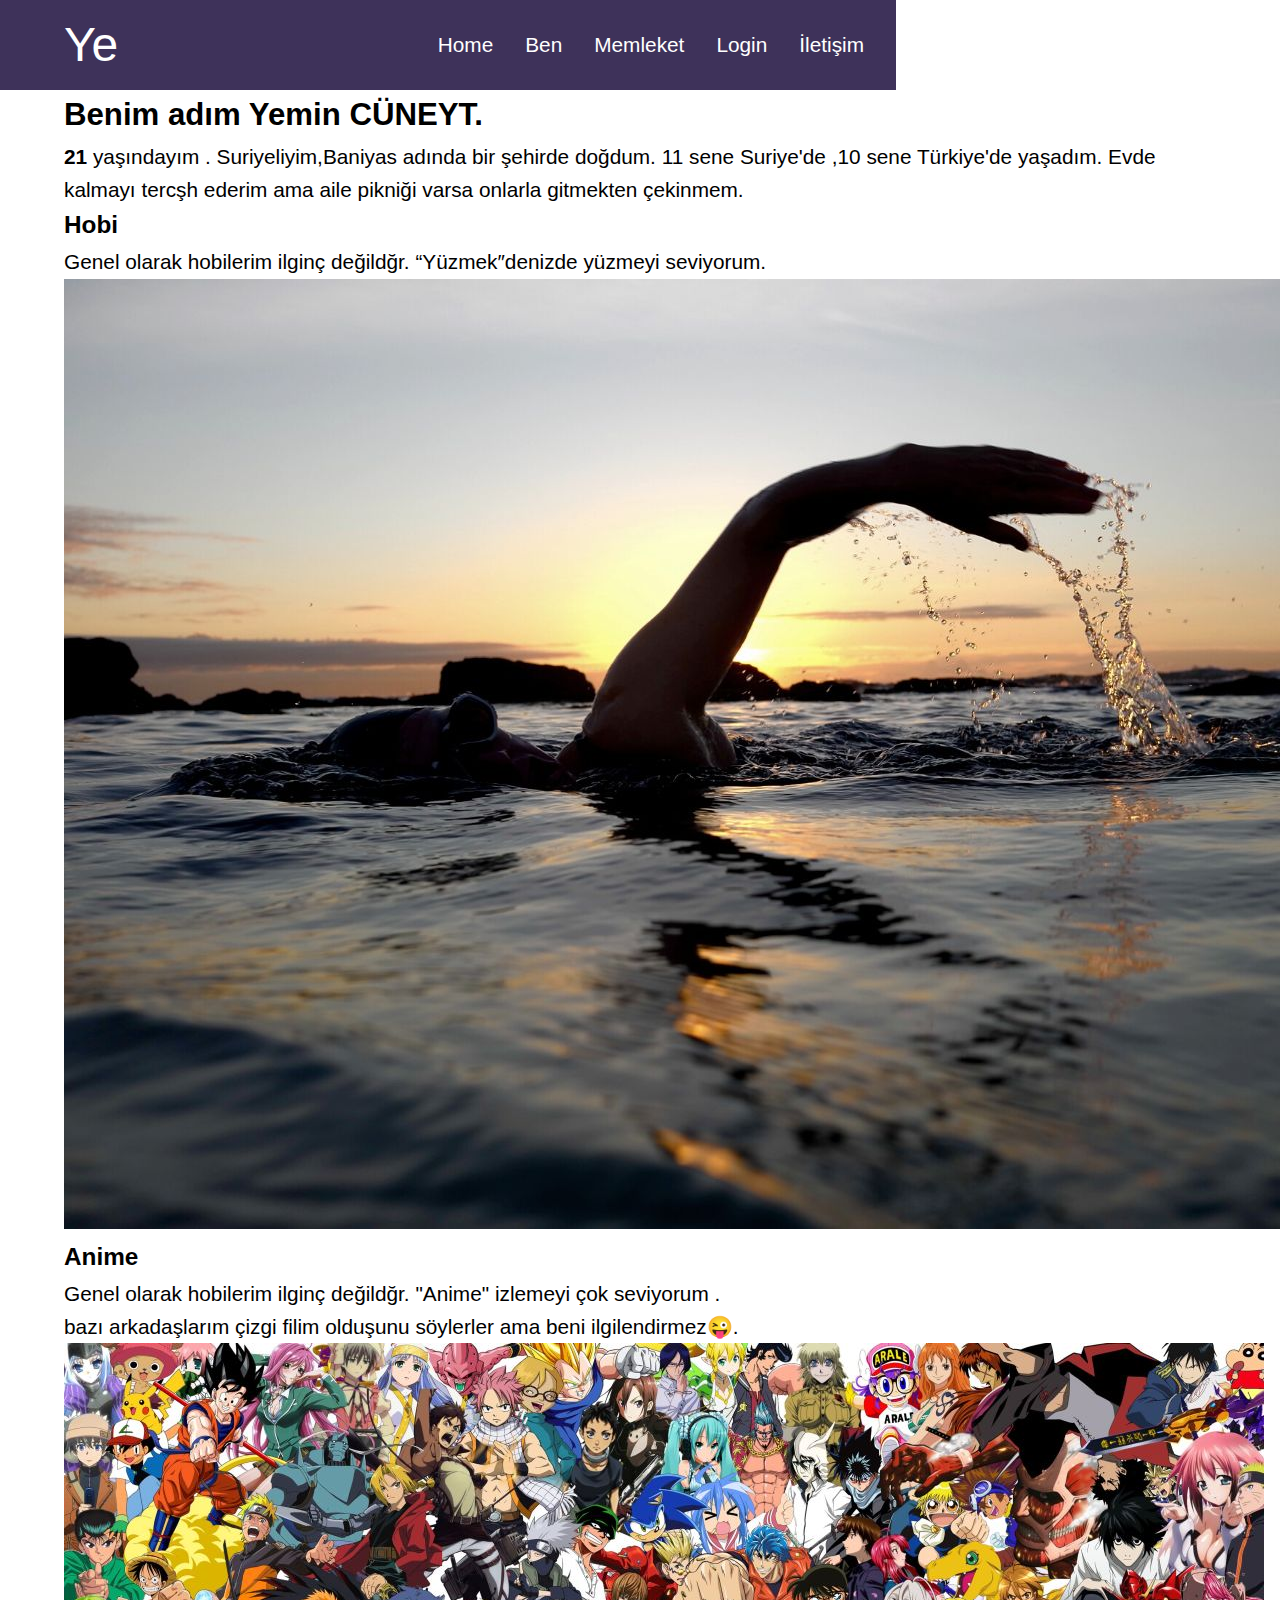
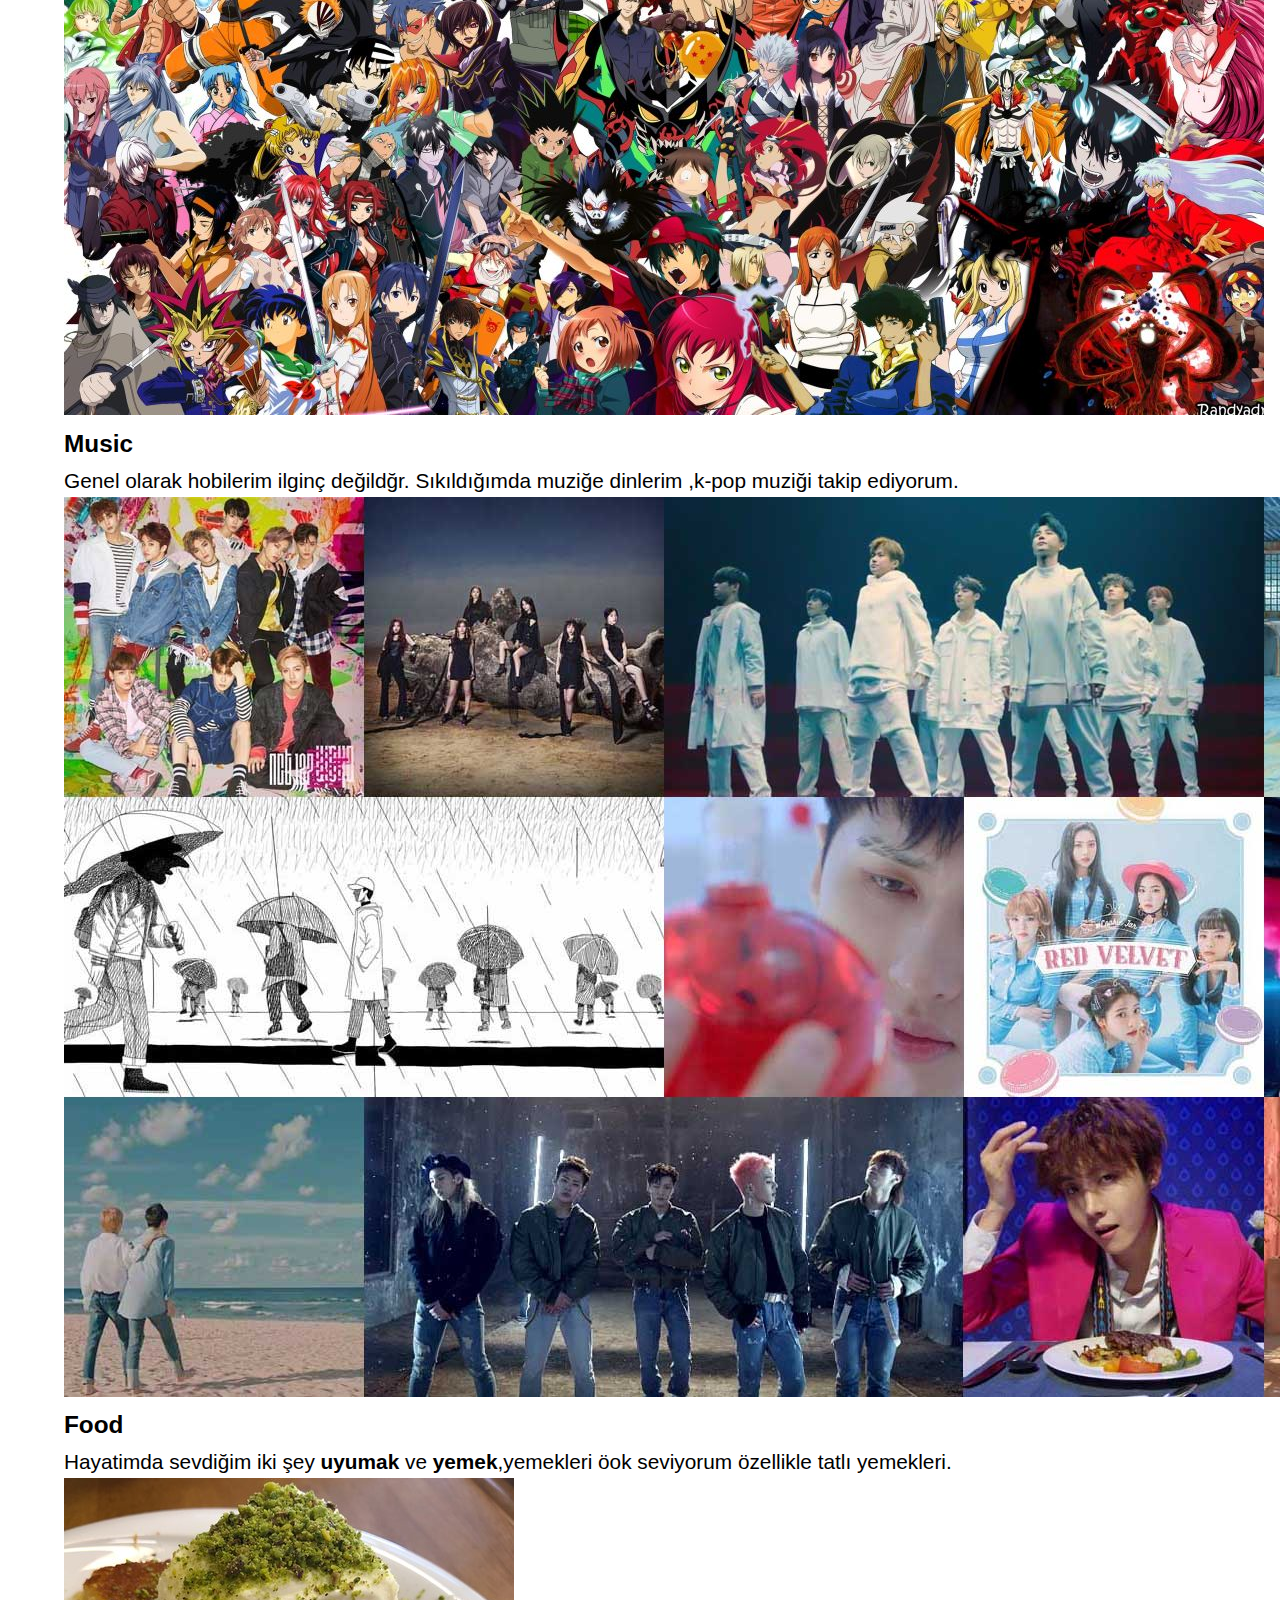
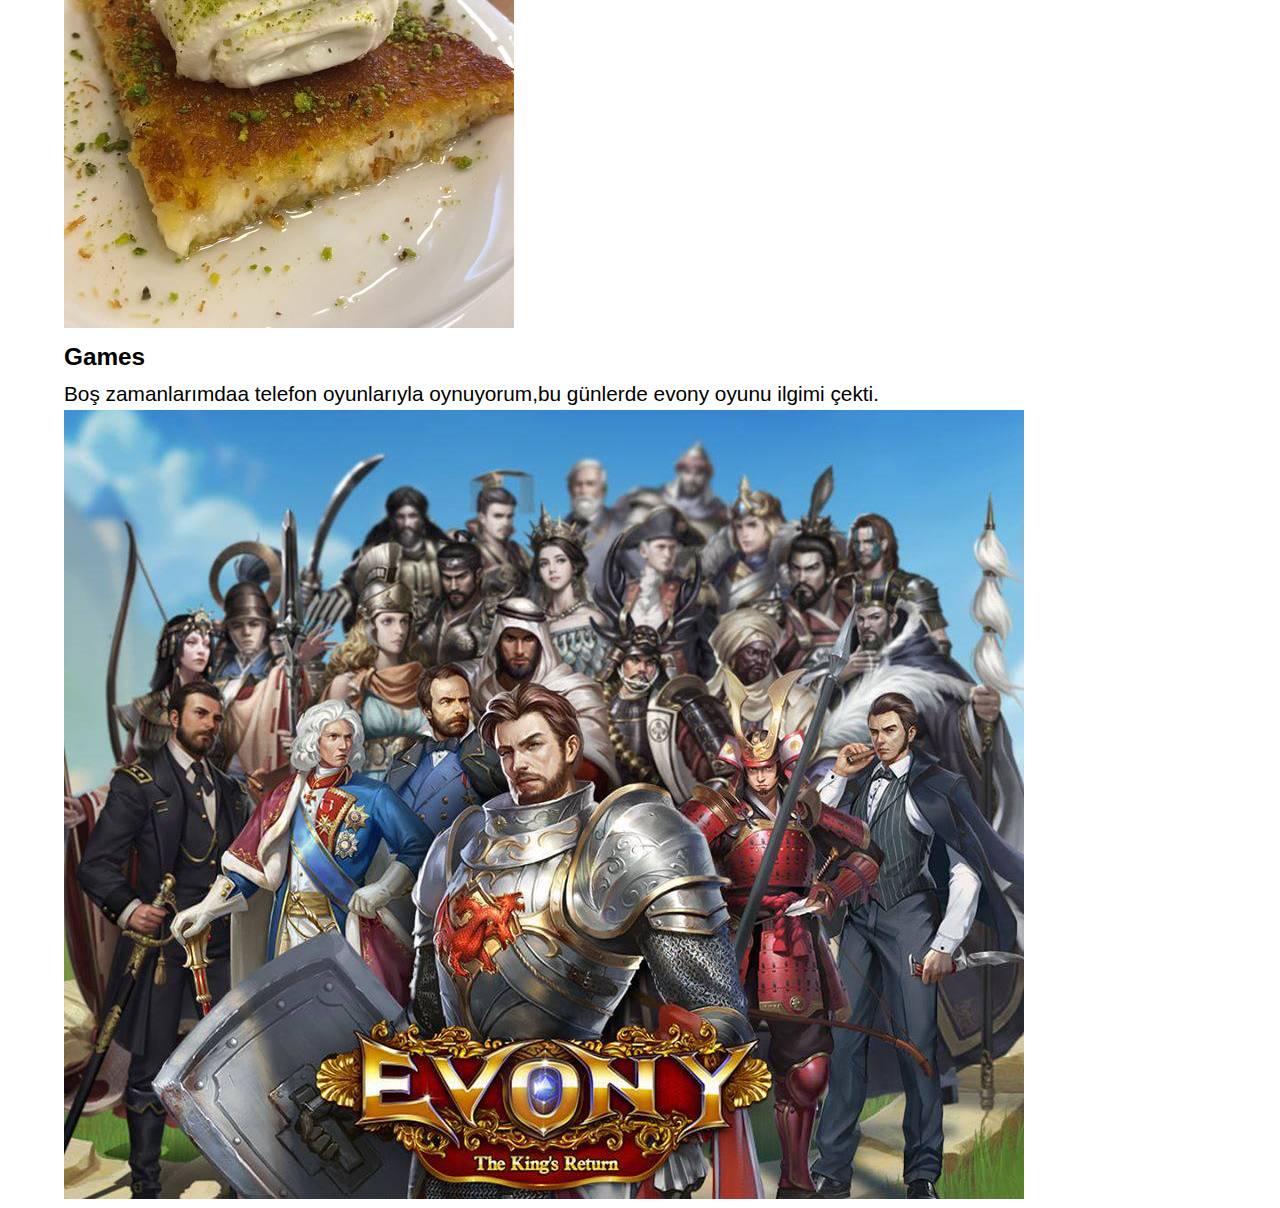
==== ben.html @ e290fbe5 "NewCommıts" ====
<!DOCTYPE html>
<html lang="tr-TR">
   
    <head>
        <meta charset="UTF-8" />
        <meta http-equiv="X-UA-Copatible" content="IE=edge" />
        <meta name="viweport" content="width=device-width,initial-scale.0" />
        <link rel="stylesheet" href="https://cdnjs.cloudflare.com/ajax/libs/font-awesome/6.4.0/css/all.min.css" 
        integrity="sha512-iecdLmaskl7CVkqkXNQ/ZH/XLlvWZOJyj7Yy7tcenmpD1ypASozpmT/E0iPtmFIB46ZmdtAc9eNBvH0H/ZpiBw==" 
        crossorigin="anonymous" referrerpolicy="no-referrer" />
        <link rel="stylesheet" href="style.css">
         <title>Yemin || Ben Page</title>
    </head>
    <body>
        <header>
            <div class="main-nav">
                <a href="index.html" class="logo">Ye</a>

                <ul>
                    <li><a href="index.html">Home</a></li>
                    <li><a href="Ben.html">Ben</a></li>
                    <li><a href="Memleket.html">Memleket</a></li>
                    <li><a href="Login.html">Login</a></li>
                    <li><a href="Iletisim.html">İletişim</a></li>
                </ul>
            </div>

            <div class="sub-nav">
                <ul>
                    <li><a href="#"><i class="fa-brands fa-facebook-f"></i></a></li>
                    <li><a href="#"><i class="fa-brands fa-instagram"></i></a></li>
                    <li><a href="#"><i class="fa-brands fa-square-github"></i></a></li>
                    <li><a href="#"><i class="fa-solid fa-at"></i></a></li>
                </ul>
            </div>
        </header>

        <div class="container">
           <div class="description">
            <h2 class="heading-secondary">
                Benim adım Yemin CÜNEYT.
            </h2>
            <p>
                <b>21</b> yaşındayım . Suriyeliyim,Baniyas adında bir şehirde doğdum.
                11 sene Suriye'de ,10 sene Türkiye'de yaşadım.
                Evde kalmayı tercşh ederim ama aile pikniği varsa onlarla gitmekten çekinmem.
            </p>
                    <div class="card">
                    <div class="icon">   
                        </div>
                        <h3 class="heading-tertiary">Hobi</h3>         
                        <p>
                            Genel olarak hobilerim ilginç değildğr. “Yüzmek″denizde yüzmeyi seviyorum.
                        </p>
                        <img src="img/swim.jpg" alt="image 1">
                    </div>

                        <div class="card">
                            <div class="icon">
                            <h3 class="heading-tertiary">Anime</h3>         
                            <p>
                                Genel olarak hobilerim ilginç değildğr. "Anime" izlemeyi çok seviyorum .
                                <br>bazı arkadaşlarım çizgi filim olduşunu söylerler ama beni ilgilendirmez😜.
                            </p>
                            <img src="img/anime-1.jpg" alt="image 2">
                        </div>
                     </div>
                        <div class="card">
                            <div class="icon">
                            </div>
                            <h3 class="heading-tertiary">Music</h3>         
                            <p>
                                Genel olarak hobilerim ilginç değildğr. Sıkıldığımda muziğe dinlerim ,k-pop muziği takip ediyorum.
                            </p>
                            <img src="img/kpop.jpg" alt="image 3">
                        </div>
                        <div class="card">
                            <div class="icon">
                            </div>
                            <h3 class="heading-tertiary">Food</h3>         
                            <p>
                                Hayatimda sevdiğim iki şey <b>uyumak</b> ve <b>yemek</b>,yemekleri öok seviyorum özellikle tatlı yemekleri.
                            </p>
                            <img src="img/kunefe.jpg" alt="image 4">
                        </div>
                        <div class="card">
                        <div class="icon">
                            </div>
                            <h3 class="heading-tertiary">Games</h3>         
                            <p>
                                Boş zamanlarımdaa telefon oyunlarıyla oynuyorum,bu günlerde evony oyunu ilgimi çekti.
                            </p>
                            <img src="img/evony.jpg" alt="image 6">
                        </div>
            </div>
        </div>
    </body>

</html>
---- style.css ----
:root {
    --primary-color:rgb(62,50,90);
    --color-white:#fff;
    --color-black:rgb(46,38,24);
}

*,
*::before,
*::after{
    margin: 0;
    padding: 0;
    box-sizing: border-box;
}

body {
    font-family: sans-serif;
    font-size: 1.3rem;
    min-height: 100vh;
    line-height: 1.6;
}

.container {
    padding: 0 5%;
}

a {
    color: var(--color-white);
    text-decoration: none;
}

.p {
    color: var(--color-black);
}

.heading-primary{
    font-size: 2.5rem;
    font-weight: 300;
    line-height: 1;
    color: var(--primary-color);
    margin-bottom: 1rem;
}

header {
    height: 10vh;
    display: flex;
}

.main-nav{
    width: 70%;
    background-color: var(--primary-color);
    padding-left: 5%;
    display: flex;
    align-items: center;
    justify-content: space-between;
}
.main-nav ul ,
.sub-nav ul {
    list-style: none;
    display: flex;

}

.main-nav ul li a {
    text-transform:capitalize;
    padding-right: 2rem;
}

.logo {
    font-size: 3rem;
}

.sub-nav {
    width: 30%;
    padding-right: 5%;
    display: flex;
    align-items: center;
    justify-content: flex-end;
}

.sub-nav ul li a {
    color: var(--primary-color);
    padding-left: 1.5rem;
    
}

.first {
    height: calc(100vh -10vh);
    display: flex;
    justify-content: space-between;
}

.content{
    flex: 0 0 50%;
    display: flex;
    flex-direction:column ;
    align-items: flex-start;
    justify-content: center;
    padding-right: 1rem;

}

.zero-img {
    flex: 0 0 50%;
}

.zero-img img {
    width: 100%;
    height: 100%;
}

.btn{
    display: inline-block;
    background-color: var(--primary-color);
    padding: 0.5rem 1.5rem;
    margin-top: 4rem;
}
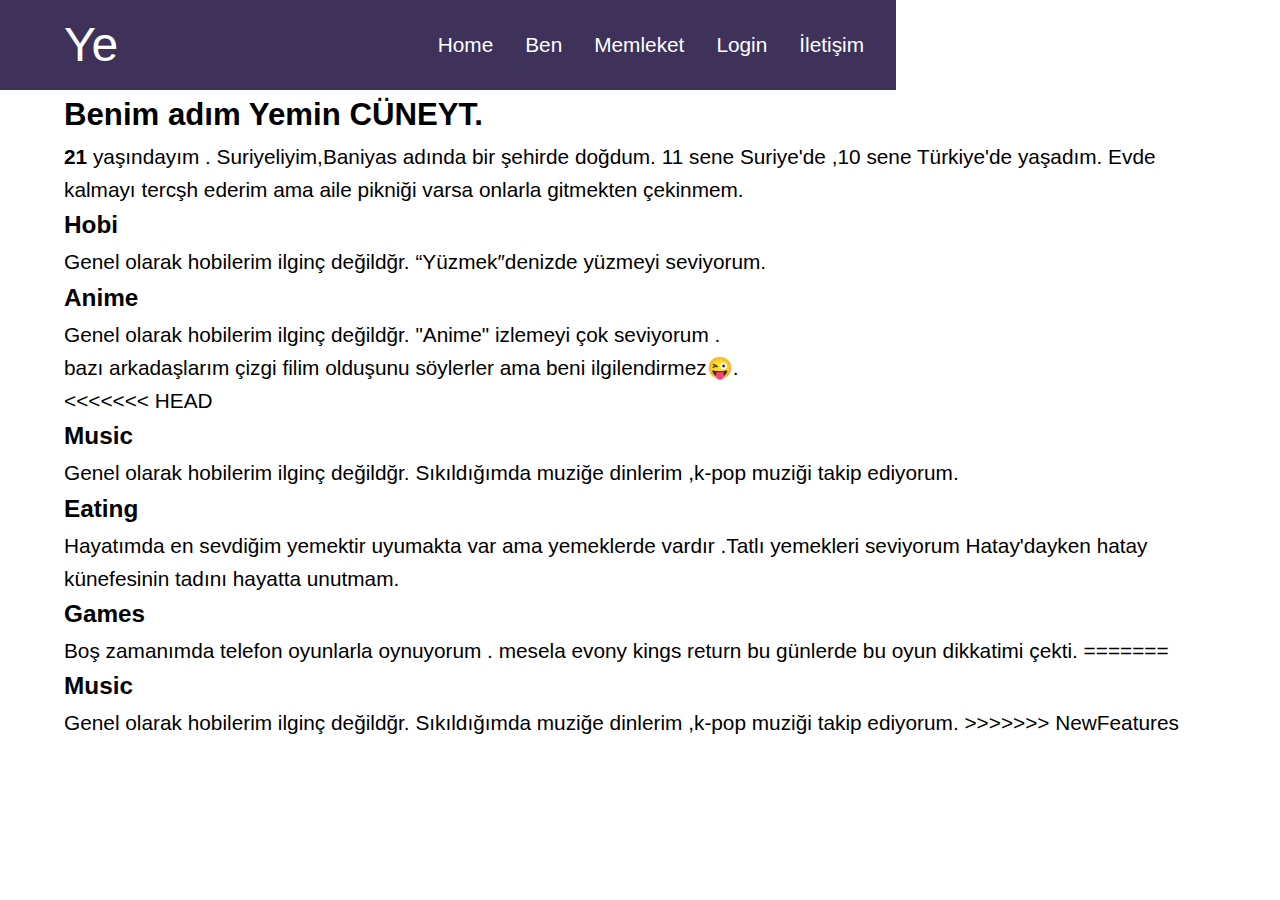
==== commit 8990a1e2: "Merge branch 'NewFeatures'" ====
--- a/ben.html
+++ b/ben.html
@@ -45,54 +45,79 @@
                 11 sene Suriye'de ,10 sene Türkiye'de yaşadım.
                 Evde kalmayı tercşh ederim ama aile pikniği varsa onlarla gitmekten çekinmem.
             </p>
-                    <div class="card">
-                    <div class="icon">   
+
+                <div class="card mb">
+                    <div class="icon">
+                        <div class="img/swim.jpg" alt="image 1">
                         </div>
+
                         <h3 class="heading-tertiary">Hobi</h3>         
                         <p>
                             Genel olarak hobilerim ilginç değildğr. “Yüzmek″denizde yüzmeyi seviyorum.
                         </p>
-                        <img src="img/swim.jpg" alt="image 1">
                     </div>
+                </div>
 
-                        <div class="card">
-                            <div class="icon">
+
+                    <div class="card mb">
+                        <div class="icon">
+                            <div class="img/anime-1.jpg" alt="image 2">
+                            </div>
+    
                             <h3 class="heading-tertiary">Anime</h3>         
                             <p>
                                 Genel olarak hobilerim ilginç değildğr. "Anime" izlemeyi çok seviyorum .
                                 <br>bazı arkadaşlarım çizgi filim olduşunu söylerler ama beni ilgilendirmez😜.
                             </p>
-                            <img src="img/anime-1.jpg" alt="image 2">
                         </div>
-                     </div>
-                        <div class="card">
-                            <div class="icon">
+                    </div>
+                </div>
+
+
+                    <div class="card mb">
+                        <div class="icon">
+                            <div class="img/kpop.jpg" alt="image 3">
                             </div>
+<<<<<<< HEAD
                             <h3 class="heading-tertiary">Music</h3>         
                             <p>
                                 Genel olarak hobilerim ilginç değildğr. Sıkıldığımda muziğe dinlerim ,k-pop muziği takip ediyorum.
                             </p>
-                            <img src="img/kpop.jpg" alt="image 3">
                         </div>
-                        <div class="card">
-                            <div class="icon">
+                    </div>
+
+                    
+                    <div class="card mb">
+                        <div class="icon">
+                            <div class="img/food.jpg" alt="image 4">
                             </div>
-                            <h3 class="heading-tertiary">Food</h3>         
+                            <h3 class="heading-tertiary">Eating</h3>         
                             <p>
-                                Hayatimda sevdiğim iki şey <b>uyumak</b> ve <b>yemek</b>,yemekleri öok seviyorum özellikle tatlı yemekleri.
+                                Hayatımda en sevdiğim yemektir uyumakta var ama yemeklerde vardır .Tatlı yemekleri seviyorum Hatay'dayken hatay künefesinin tadını hayatta unutmam.  
                             </p>
-                            <img src="img/kunefe.jpg" alt="image 4">
                         </div>
-                        <div class="card">
+                    </div>
+
+                    
+                    <div class="card mb">
                         <div class="icon">
+                            <div class="img/evony.jpg" alt="image 5">
                             </div>
                             <h3 class="heading-tertiary">Games</h3>         
                             <p>
-                                Boş zamanlarımdaa telefon oyunlarıyla oynuyorum,bu günlerde evony oyunu ilgimi çekti.
+                               Boş zamanımda telefon oyunlarla oynuyorum . mesela evony kings return bu günlerde bu oyun dikkatimi çekti.
+=======
+    
+                            <h3 class="heading-tertiary">Music</h3>         
+                            <p>
+                                Genel olarak hobilerim ilginç değildğr. Sıkıldığımda muziğe dinlerim ,k-pop muziği takip ediyorum.
+>>>>>>> NewFeatures
                             </p>
-                            <img src="img/evony.jpg" alt="image 6">
                         </div>
+                    </div>
+                </div>
             </div>
+           </div>
         </div>
     </body>
 
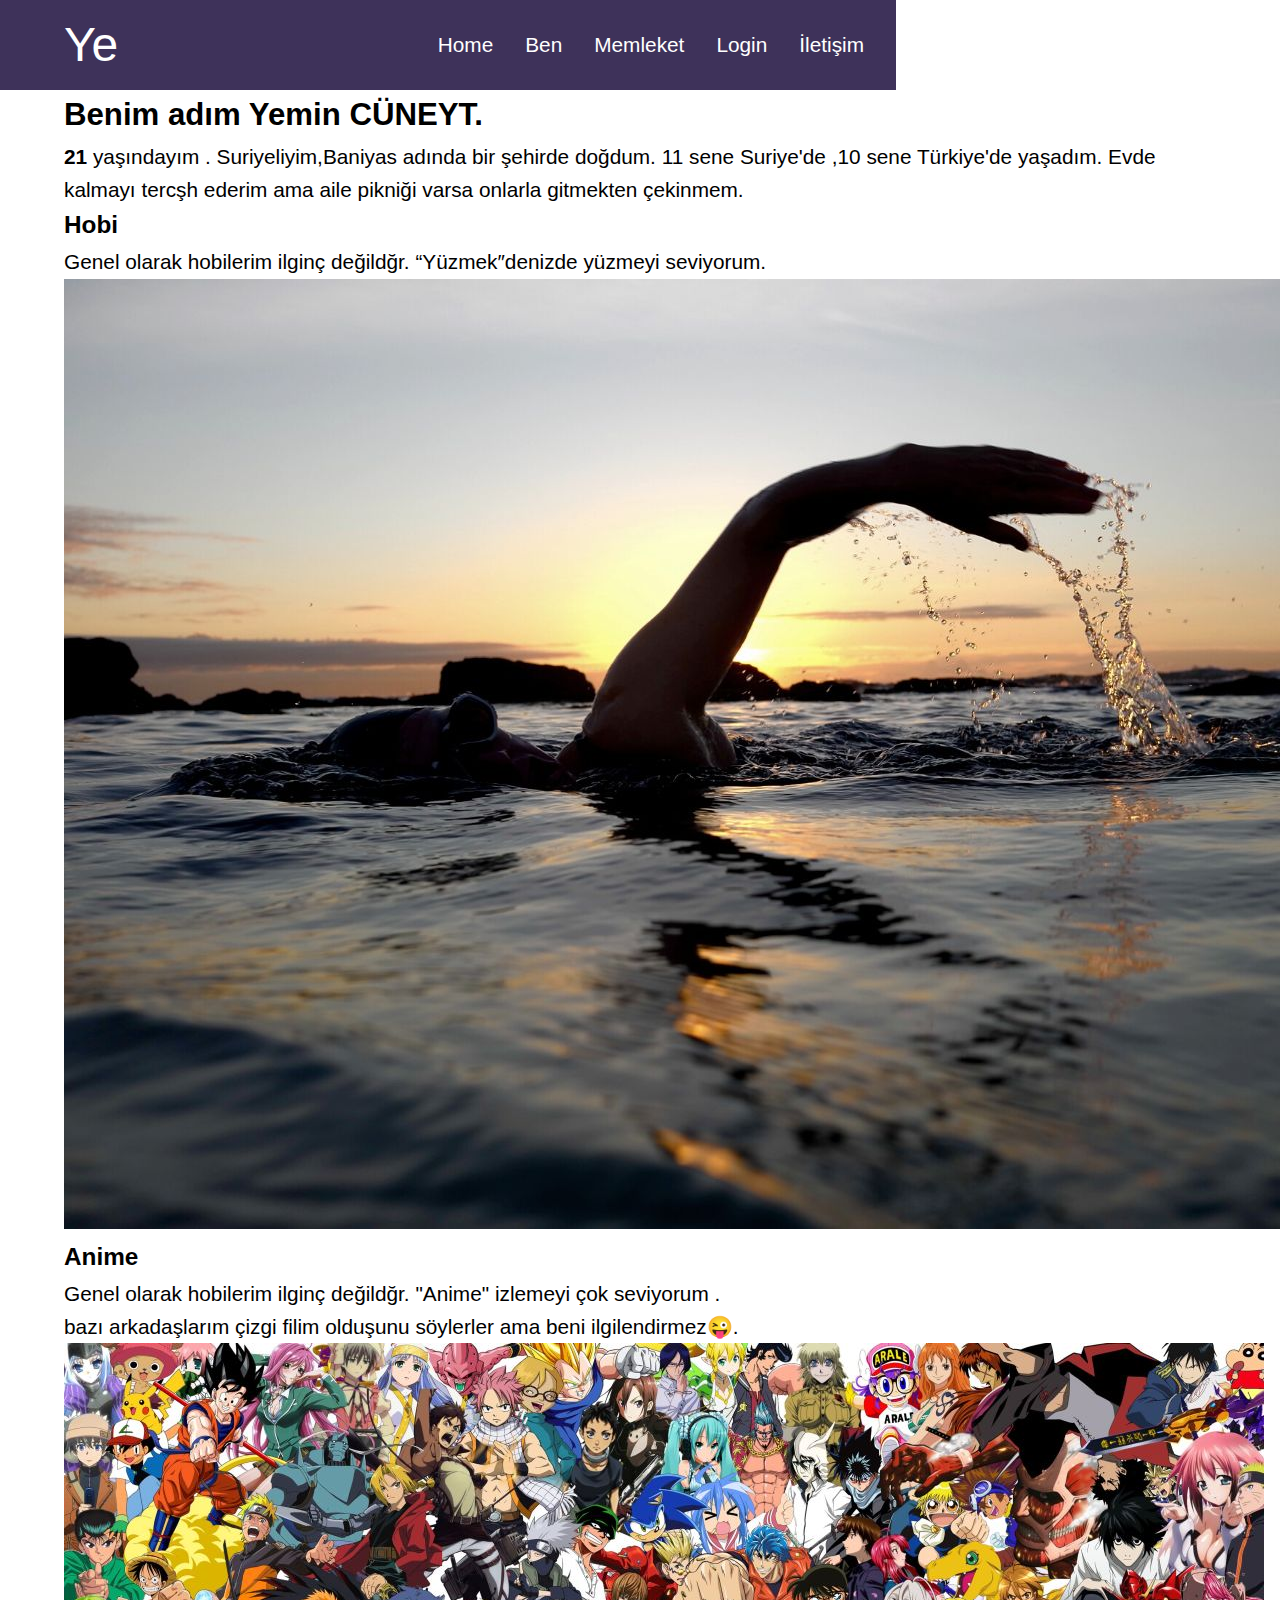
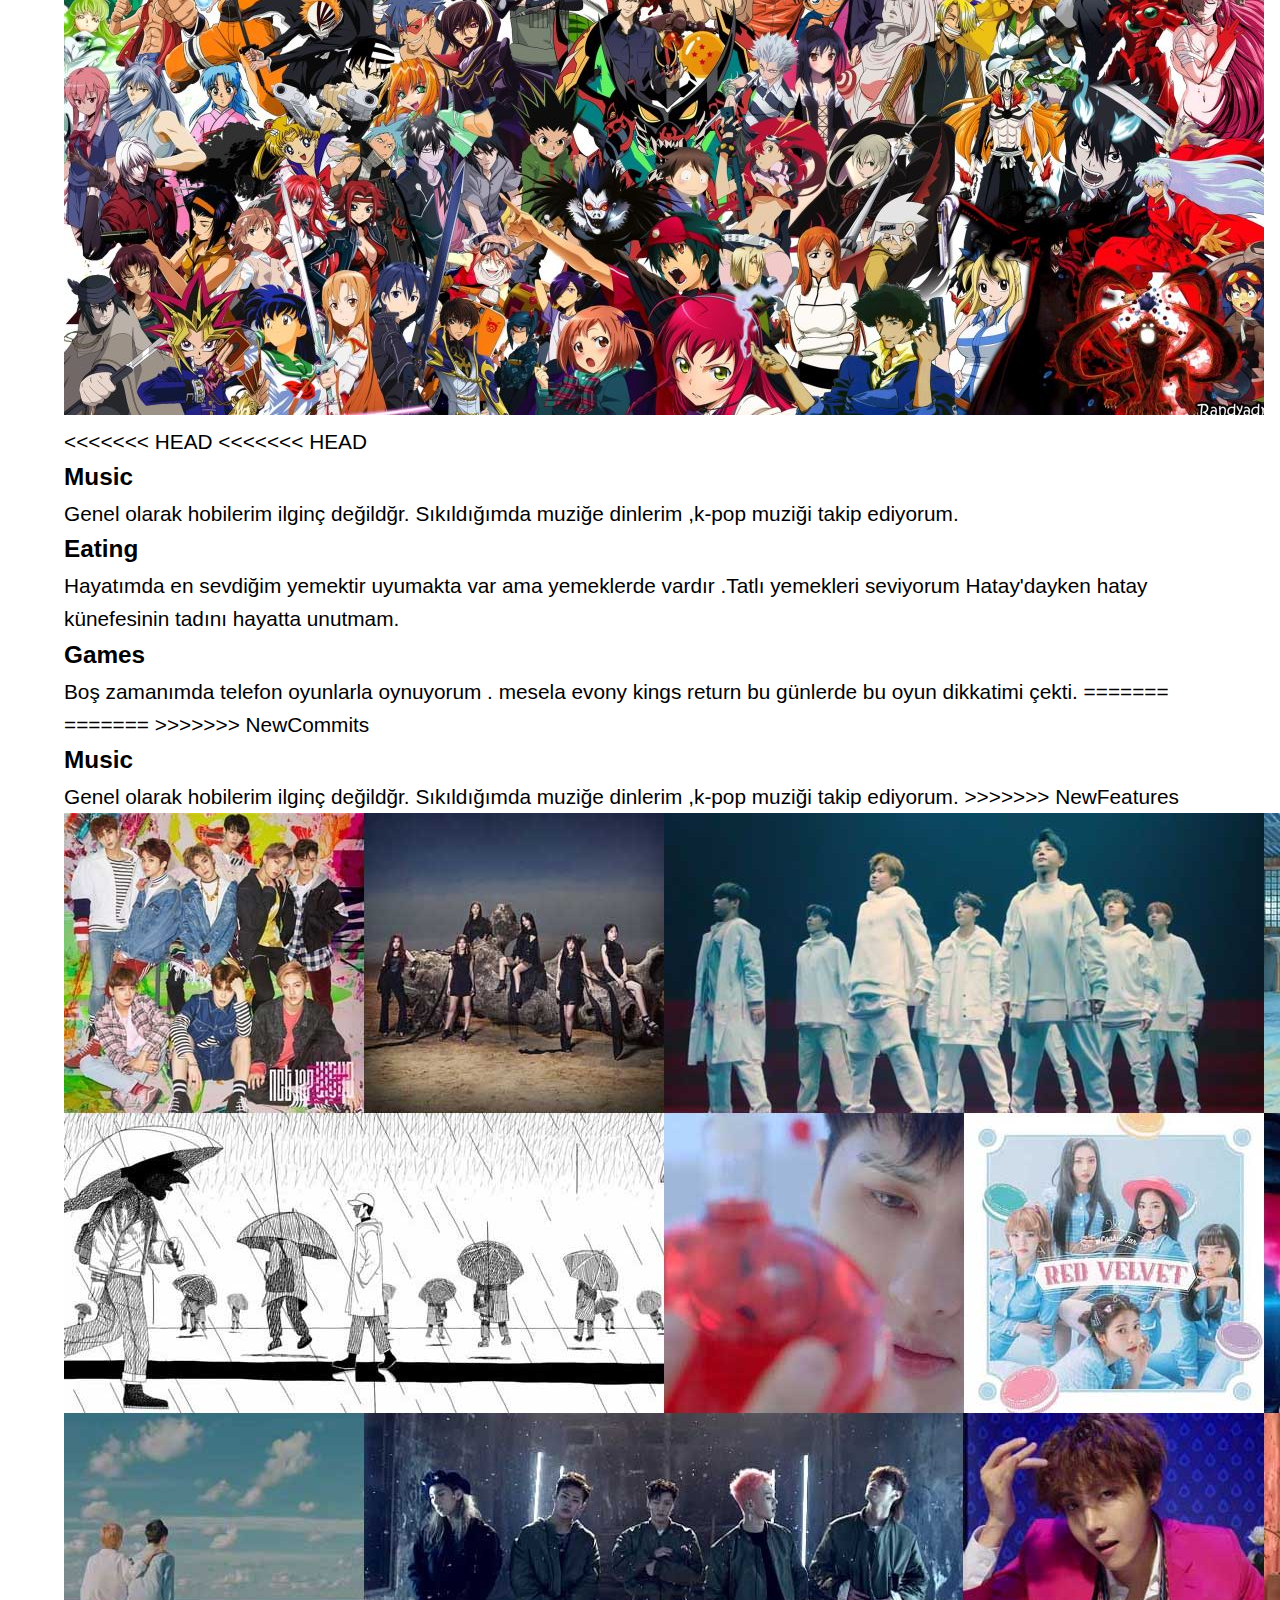
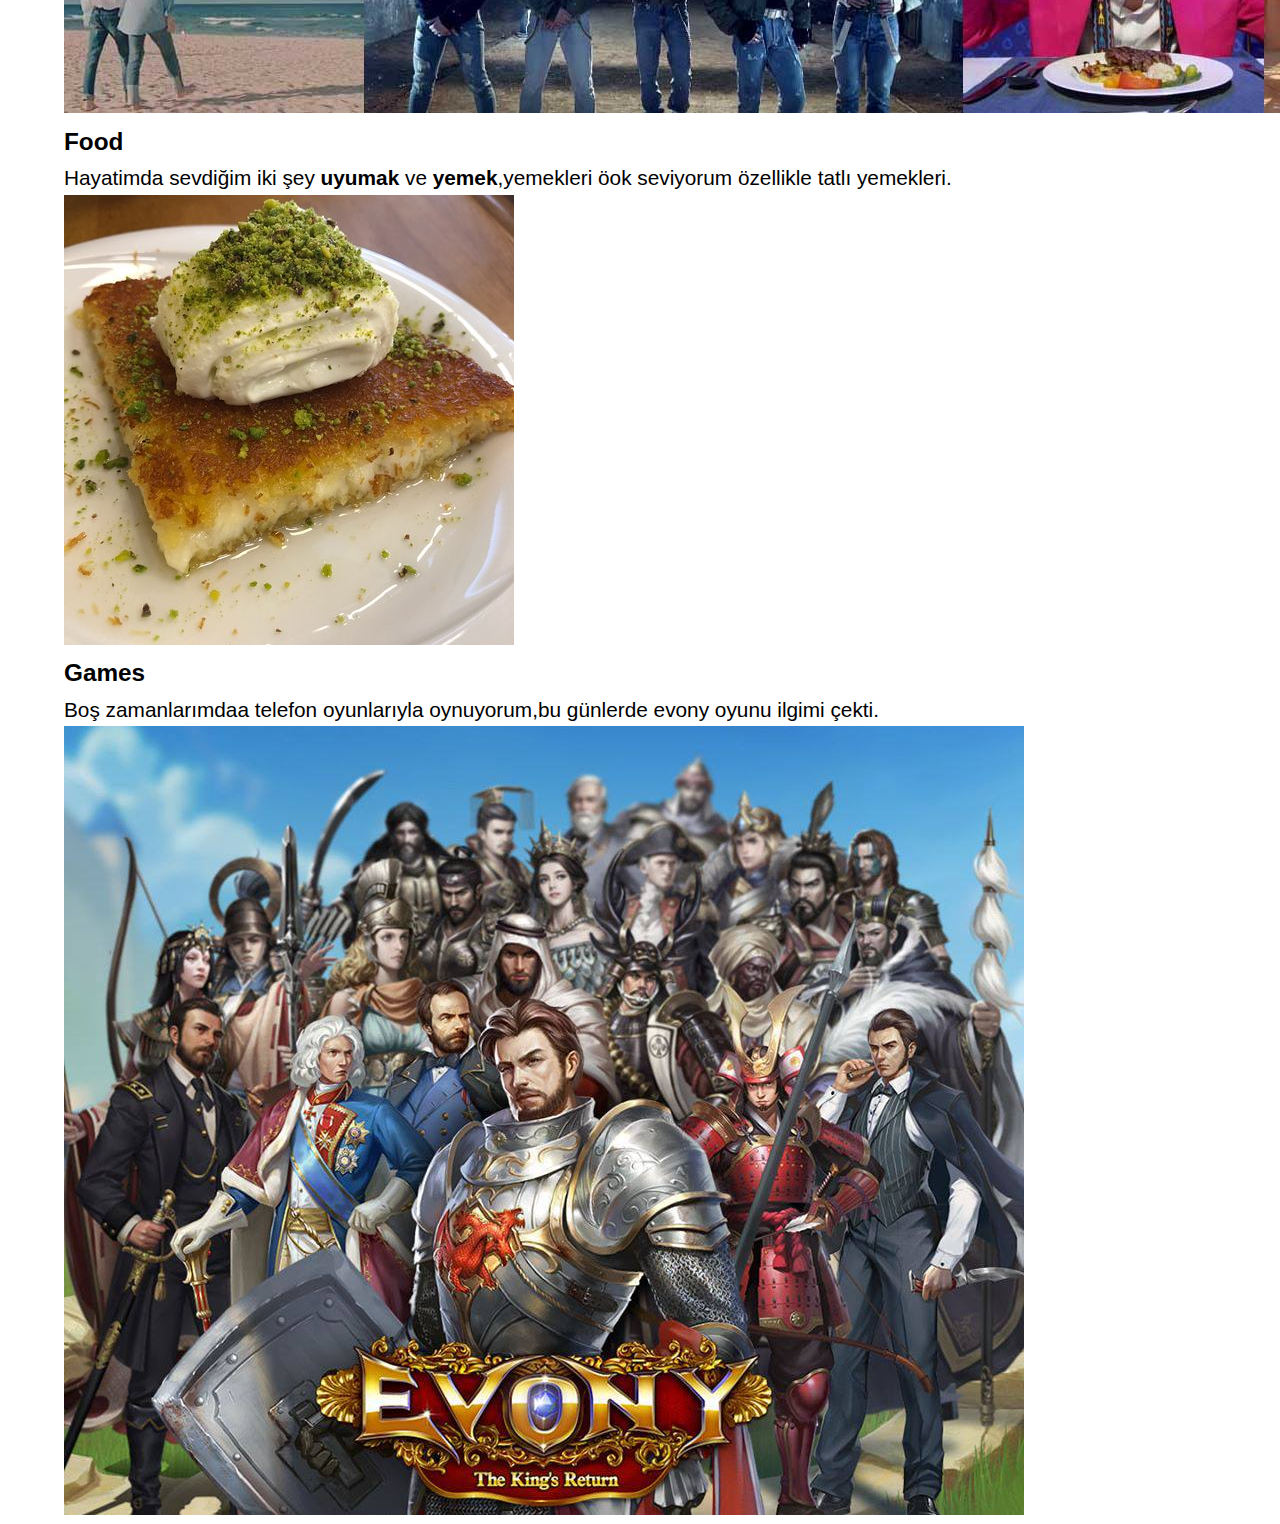
==== commit f121a0da: "Merge branch 'NewCommits'" ====
--- a/ben.html
+++ b/ben.html
@@ -45,39 +45,30 @@
                 11 sene Suriye'de ,10 sene Türkiye'de yaşadım.
                 Evde kalmayı tercşh ederim ama aile pikniği varsa onlarla gitmekten çekinmem.
             </p>
-
-                <div class="card mb">
-                    <div class="icon">
-                        <div class="img/swim.jpg" alt="image 1">
+                    <div class="card">
+                    <div class="icon">   
                         </div>
-
                         <h3 class="heading-tertiary">Hobi</h3>         
                         <p>
                             Genel olarak hobilerim ilginç değildğr. “Yüzmek″denizde yüzmeyi seviyorum.
                         </p>
+                        <img src="img/swim.jpg" alt="image 1">
                     </div>
-                </div>
 
-
-                    <div class="card mb">
-                        <div class="icon">
-                            <div class="img/anime-1.jpg" alt="image 2">
-                            </div>
-    
+                        <div class="card">
+                            <div class="icon">
                             <h3 class="heading-tertiary">Anime</h3>         
                             <p>
                                 Genel olarak hobilerim ilginç değildğr. "Anime" izlemeyi çok seviyorum .
                                 <br>bazı arkadaşlarım çizgi filim olduşunu söylerler ama beni ilgilendirmez😜.
                             </p>
+                            <img src="img/anime-1.jpg" alt="image 2">
                         </div>
-                    </div>
-                </div>
-
-
-                    <div class="card mb">
-                        <div class="icon">
-                            <div class="img/kpop.jpg" alt="image 3">
+                     </div>
+                        <div class="card">
+                            <div class="icon">
                             </div>
+<<<<<<< HEAD
 <<<<<<< HEAD
                             <h3 class="heading-tertiary">Music</h3>         
                             <p>
@@ -108,16 +99,34 @@
                                Boş zamanımda telefon oyunlarla oynuyorum . mesela evony kings return bu günlerde bu oyun dikkatimi çekti.
 =======
     
+=======
+>>>>>>> NewCommits
                             <h3 class="heading-tertiary">Music</h3>         
                             <p>
                                 Genel olarak hobilerim ilginç değildğr. Sıkıldığımda muziğe dinlerim ,k-pop muziği takip ediyorum.
 >>>>>>> NewFeatures
                             </p>
+                            <img src="img/kpop.jpg" alt="image 3">
                         </div>
-                    </div>
-                </div>
+                        <div class="card">
+                            <div class="icon">
+                            </div>
+                            <h3 class="heading-tertiary">Food</h3>         
+                            <p>
+                                Hayatimda sevdiğim iki şey <b>uyumak</b> ve <b>yemek</b>,yemekleri öok seviyorum özellikle tatlı yemekleri.
+                            </p>
+                            <img src="img/kunefe.jpg" alt="image 4">
+                        </div>
+                        <div class="card">
+                        <div class="icon">
+                            </div>
+                            <h3 class="heading-tertiary">Games</h3>         
+                            <p>
+                                Boş zamanlarımdaa telefon oyunlarıyla oynuyorum,bu günlerde evony oyunu ilgimi çekti.
+                            </p>
+                            <img src="img/evony.jpg" alt="image 6">
+                        </div>
             </div>
-           </div>
         </div>
     </body>
 
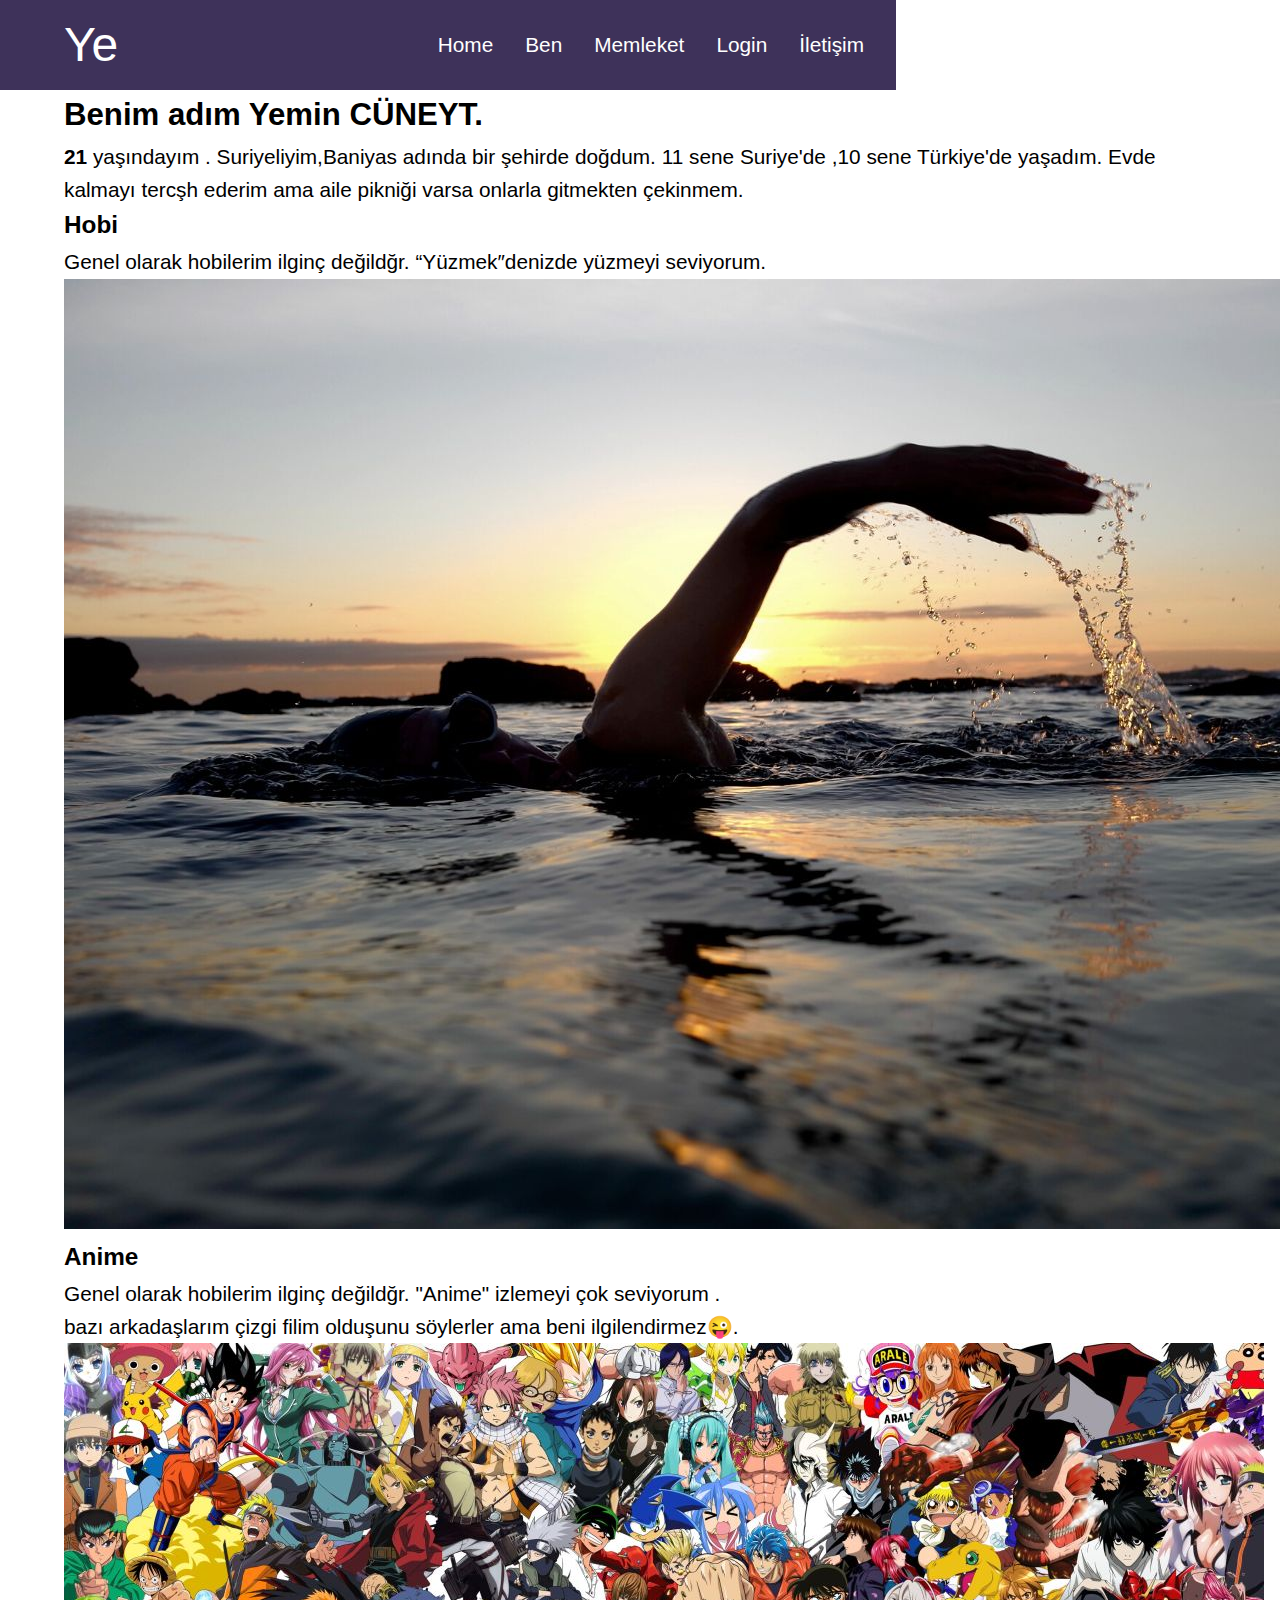
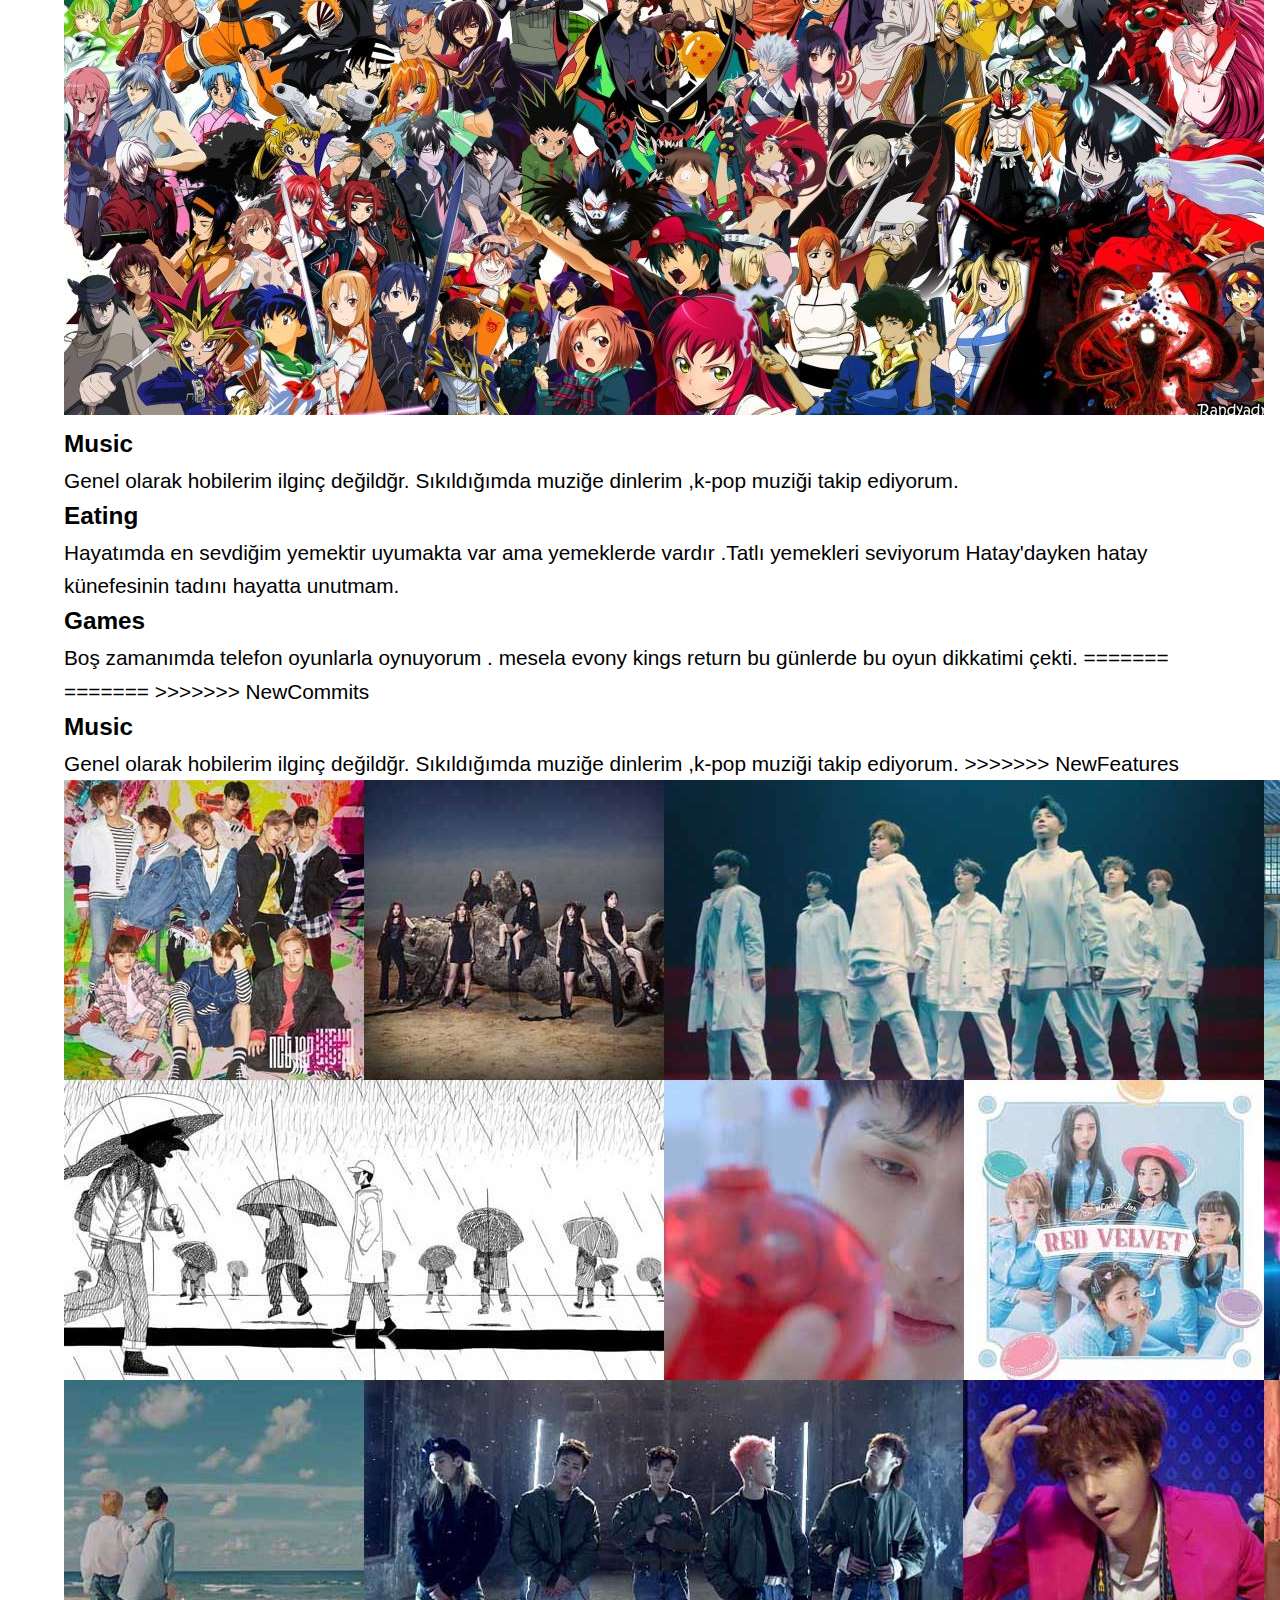
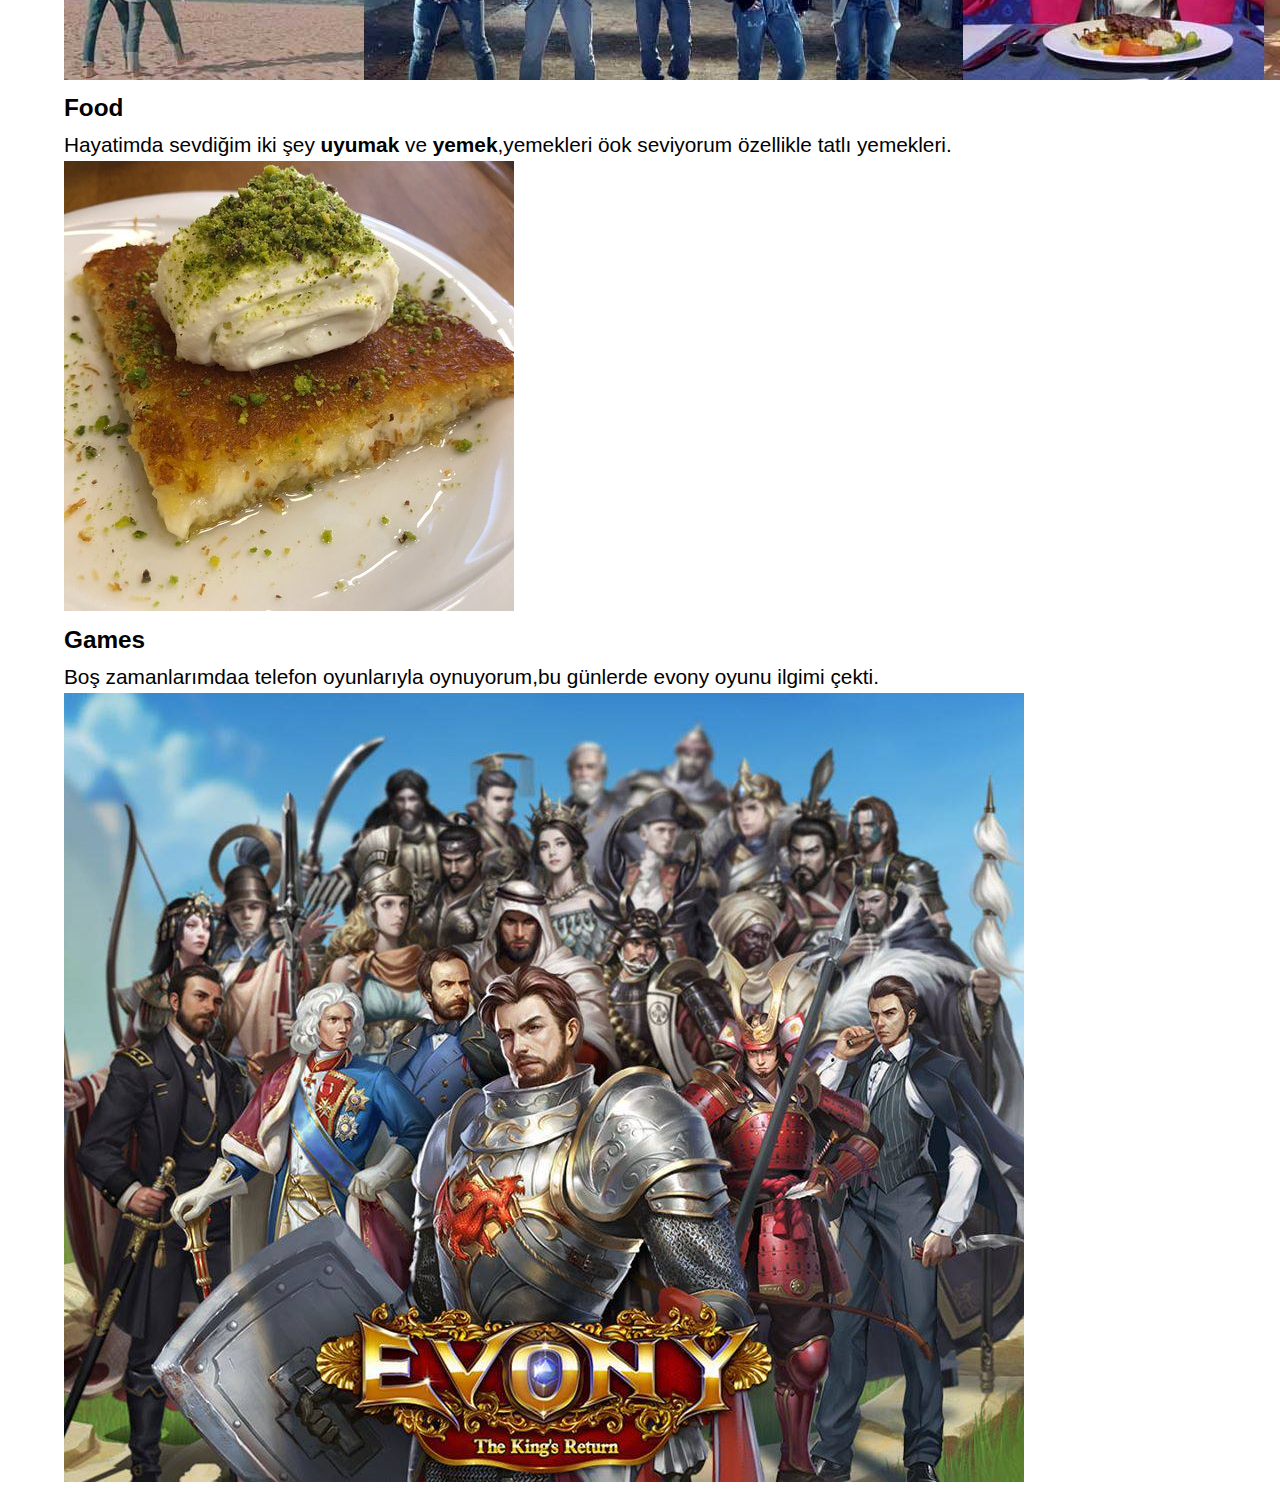
==== commit ac3e2664: "me" ====
--- a/ben.html
+++ b/ben.html
@@ -68,8 +68,6 @@
                         <div class="card">
                             <div class="icon">
                             </div>
-<<<<<<< HEAD
-<<<<<<< HEAD
                             <h3 class="heading-tertiary">Music</h3>         
                             <p>
                                 Genel olarak hobilerim ilginç değildğr. Sıkıldığımda muziğe dinlerim ,k-pop muziği takip ediyorum.
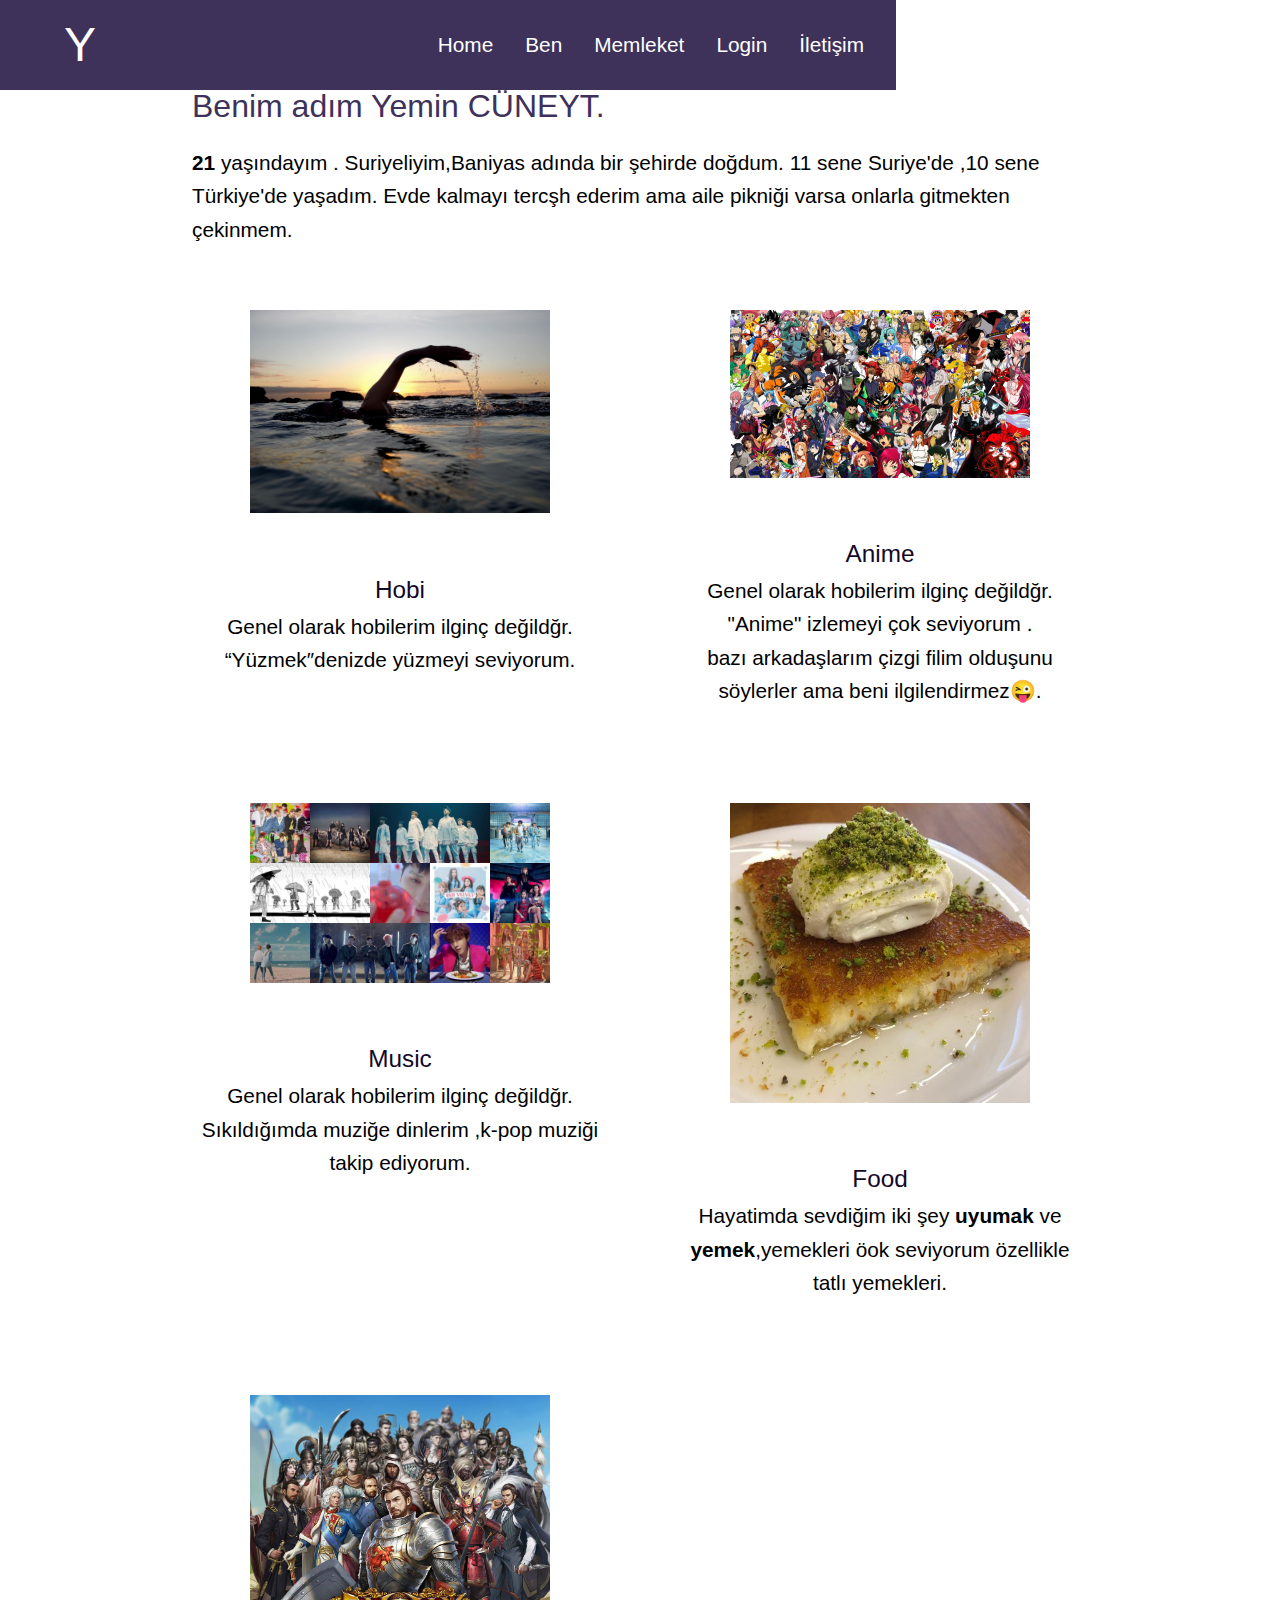
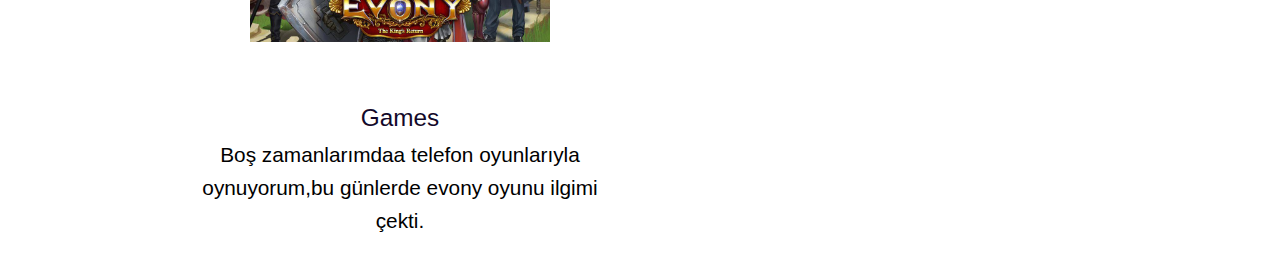
==== commit 17b7242d: "my commits" ====
--- a/ben.html
+++ b/ben.html
@@ -4,7 +4,8 @@
     <head>
         <meta charset="UTF-8" />
         <meta http-equiv="X-UA-Copatible" content="IE=edge" />
-        <meta name="viweport" content="width=device-width,initial-scale.0" />
+        <meta name="viweport" content="width=device-width,initial-scale=1.0" />
+        <link rel="shortcut icon" href="img/favicon.jfif" type="image/x-icon">
         <link rel="stylesheet" href="https://cdnjs.cloudflare.com/ajax/libs/font-awesome/6.4.0/css/all.min.css" 
         integrity="sha512-iecdLmaskl7CVkqkXNQ/ZH/XLlvWZOJyj7Yy7tcenmpD1ypASozpmT/E0iPtmFIB46ZmdtAc9eNBvH0H/ZpiBw==" 
         crossorigin="anonymous" referrerpolicy="no-referrer" />
@@ -14,7 +15,7 @@
     <body>
         <header>
             <div class="main-nav">
-                <a href="index.html" class="logo">Ye</a>
+                <a href="index.html" class="logo">Y</a>
 
                 <ul>
                     <li><a href="index.html">Home</a></li>
@@ -45,84 +46,56 @@
                 11 sene Suriye'de ,10 sene Türkiye'de yaşadım.
                 Evde kalmayı tercşh ederim ama aile pikniği varsa onlarla gitmekten çekinmem.
             </p>
+            <div class="cards">
                     <div class="card">
-                    <div class="icon">   
+                    <div class="icon">
+                        <img src="img/swim.jpg" alt="image 1">   
                         </div>
                         <h3 class="heading-tertiary">Hobi</h3>         
                         <p>
                             Genel olarak hobilerim ilginç değildğr. “Yüzmek″denizde yüzmeyi seviyorum.
                         </p>
-                        <img src="img/swim.jpg" alt="image 1">
                     </div>
 
                         <div class="card">
                             <div class="icon">
+                            <img src="img/anime-1.jpg" alt="image 2">
+                            </div>
                             <h3 class="heading-tertiary">Anime</h3>         
                             <p>
                                 Genel olarak hobilerim ilginç değildğr. "Anime" izlemeyi çok seviyorum .
                                 <br>bazı arkadaşlarım çizgi filim olduşunu söylerler ama beni ilgilendirmez😜.
                             </p>
-                            <img src="img/anime-1.jpg" alt="image 2">
                         </div>
-                     </div>
+
                         <div class="card">
                             <div class="icon">
+                            <img src="img/kpop.jpg" alt="image 3">
                             </div>
                             <h3 class="heading-tertiary">Music</h3>         
                             <p>
                                 Genel olarak hobilerim ilginç değildğr. Sıkıldığımda muziğe dinlerim ,k-pop muziği takip ediyorum.
                             </p>
                         </div>
-                    </div>
 
-                    
-                    <div class="card mb">
-                        <div class="icon">
-                            <div class="img/food.jpg" alt="image 4">
-                            </div>
-                            <h3 class="heading-tertiary">Eating</h3>         
-                            <p>
-                                Hayatımda en sevdiğim yemektir uyumakta var ama yemeklerde vardır .Tatlı yemekleri seviyorum Hatay'dayken hatay künefesinin tadını hayatta unutmam.  
-                            </p>
-                        </div>
-                    </div>
-
-                    
-                    <div class="card mb">
-                        <div class="icon">
-                            <div class="img/evony.jpg" alt="image 5">
-                            </div>
-                            <h3 class="heading-tertiary">Games</h3>         
-                            <p>
-                               Boş zamanımda telefon oyunlarla oynuyorum . mesela evony kings return bu günlerde bu oyun dikkatimi çekti.
-=======
-    
-=======
->>>>>>> NewCommits
-                            <h3 class="heading-tertiary">Music</h3>         
-                            <p>
-                                Genel olarak hobilerim ilginç değildğr. Sıkıldığımda muziğe dinlerim ,k-pop muziği takip ediyorum.
->>>>>>> NewFeatures
-                            </p>
-                            <img src="img/kpop.jpg" alt="image 3">
-                        </div>
                         <div class="card">
                             <div class="icon">
+                            <img src="img/kunefe.jpg" alt="image 4">
                             </div>
                             <h3 class="heading-tertiary">Food</h3>         
                             <p>
                                 Hayatimda sevdiğim iki şey <b>uyumak</b> ve <b>yemek</b>,yemekleri öok seviyorum özellikle tatlı yemekleri.
                             </p>
-                            <img src="img/kunefe.jpg" alt="image 4">
                         </div>
+
                         <div class="card">
                         <div class="icon">
+                            <img src="img/evony.jpg" alt="image 5">
                             </div>
                             <h3 class="heading-tertiary">Games</h3>         
                             <p>
                                 Boş zamanlarımdaa telefon oyunlarıyla oynuyorum,bu günlerde evony oyunu ilgimi çekti.
                             </p>
-                            <img src="img/evony.jpg" alt="image 6">
                         </div>
             </div>
         </div>
--- a/style.css
+++ b/style.css
@@ -1,8 +1,60 @@
+@import url("https://fonts.googleapis.com/css2?family=Dancing+Script:wght@400;500;600;700&family=Poppins:wght@400;500;600;700&family=Titan+One&display=swap");
+
 :root {
+    /*¬¬¬¬¬¬¬¬¬colors¬¬¬¬¬¬¬¬¬¬¬¬¬*/
     --primary-color:rgb(62,50,90);
     --color-white:#fff;
     --color-black:rgb(46,38,24);
-}
+    --primary-color-alt: hsl(241, 100%, 25%);
+    --title-color: hsl(259, 65%, 10%);
+    --text-color: hsl(271, 69%, 27%);
+    --text-color-light: hsl(207, 67%, 53%);
+    --body-color: hsl(295, 60%, 36%);
+    --container-color: hsl(184, 61%, 43%);
+
+    --header-style1-height: 3.5rem;
+    /*¬¬¬¬¬¬¬¬¬¬¬`font¬¬¬¬¬¬¬¬¬¬¬¬¬*/
+    --body-font: "Poppins", sans-serif;
+    --title-font: "Titan One", cursive;
+    --subtitle-font: "Dancing Script", cursive;
+    --font-2xl: 2.5rem;
+    --font-xl: 2rem;
+    --font-lg: 1.25rem;
+    --font-md: 1rem;
+    --font-sm: 0.938rem;
+    --font-xm: 0.813rem;
+
+    --font-medium: 500;
+    --font-semi-bold: 600;
+
+    --font-2xl: 5rem;
+    --font-xl: 3rem;
+    --font-lg: 1.5rem;
+    --font-md: 1.25rem;
+    --font-sm: 1rem;
+    --font-xm: 0.875rem;
+
+    --font-medium: 500;
+    --font-semi-bold: 600;
+  }
+  @media screen and (min-width: 1024px) {
+    :root {
+      --font-2xl: 5rem;
+      --font-xl: 3rem;
+      --font-lg: 1.5rem;
+      --font-md: 1.25rem;
+      --font-sm: 1rem;
+      --font-xm: 0.875rem;
+    }
+  }
+  * {
+    box-sizing: border-box;
+    margin: 0;
+    padding: 0;
+  }
+  html {
+    scroll-behavior: smooth;
+  }
 
 *,
 *::before,
@@ -19,9 +71,144 @@
     line-height: 1.6;
 }
 
+body-style1 {
+    font-family: var(--body-font);
+    font-size: var(--font-sm);
+    background-color: var(--body-color);
+    color: var(--text-color);
+    transition: background 0.4s;
+  }
+
+  h1,
+  h2,
+  h3 {
+    color: var(--title-color);
+    font-weight: var(--font-medium);
+  }
+  ul {
+    list-style-type: none;
+  }
+  a {
+    text-decoration: none;
+  }
+  img {
+    max-width: 100%;
+    height: auto;
+  }
+
+  .nav__buttons {
+    display: flex;
+    align-items: center;
+    column-gap: 1rem;
+  }
+  .change-theme {
+    font-size: 1.25rem;
+    color: var(--title-color);
+    cursor: pointer;
+    transition: color 0.3s;
+    transform: rotate(245deg);
+  }
+
+  body.dark-theme {
+    --primary-color: hsl(359, 100%, 35%);
+    --primary-color-alt: hsl(359, 100%, 25%);
+    --title-color: hsl(19, 24%, 85%);
+    --text-color: hsl(19, 16%, 65%);
+    --body-color: hsl(0, 7%, 8%);
+    --container-color: hsl(19, 10%, 5%);
+  }
+  .dark-theme .bg-header,
+  .dark-theme .nav__menu,
+  .dark-theme .scrollup {
+    box-shadow: 0 2px 8px hsla(19, 64%, 4%, 0.5);
+  }
+  .dark-theme .popular__card {
+    box-shadow: 0 8px 20px hsla(19, 64%, 4%, 0.2);
+  }
+  .dark-theme .newsletter__container {
+    background-color: var(--container-color);
+  }
+
 .container {
     padding: 0 5%;
-}
+    max-width: 1024px;
+    margin-inline: 1.5rem;
+}
+
+@media screen and (max-width: 340px) {
+    .container {
+      margin-inline: 1rem;
+    }
+  }
+  @media screen and (min-width: 1064px) {
+    .container {
+      margin-inline: auto;
+    }
+  }
+
+  .grid {
+    display: grid;
+    gap: 1.5rem;
+  }
+  .section {
+    padding-block: 5rem 1rem;
+  }
+  @media screen and (max-width: 340px) {
+    .section {
+      padding-block: 4rem 1rem;
+    }
+  }
+  @media screen and (min-width: 1024px) {
+    .section {
+      padding-block: 7rem 1.5rem;
+    }
+  }
+  .section__title,
+  .home__title {
+    font-family: var(--title-font);
+    font-size: var(--font-xl);
+    font-weight: bold;
+    margin-bottom: 1.5rem;
+    color: hsl(36, 100%, 96%);
+    stroke-width: 2px;
+    -webkit-text-stroke-width: 2px;
+    -webkit-text-stroke-color: #401c10;
+    stroke: #401c10;
+    text-shadow: 6px 6px 0px #9f7060;
+  }
+  @media screen and (max-width: 340px) {
+    .home__title,
+    .section__title {
+      font-size: 2rem;
+    }
+  }
+  .section__subtitle {
+    display: block;
+    font-family: var(--subtitle-font);
+    font-size: var(--font-lg);
+    font-weight: var(--font-semi-bold);
+    color: var(--primary-color);
+    margin-bottom: 0.5rem;
+  }
+  @media screen and (min-width: 1024px) {
+    .section__subtitle {
+      margin-bottom: 0.75rem;
+    }
+  }
+  .section__title,
+  .section__subtitle {
+    text-align: center;
+  }
+  @media screen and (min-width: 1024px) {
+    .section__title,
+    .section__subtitle {
+      text-align: initial;
+    }
+  }
+  .main {
+    overflow: hidden;
+  }
+
 
 a {
     color: var(--color-white);
@@ -40,10 +227,19 @@
     margin-bottom: 1rem;
 }
 
+.heading-secondary {
+    font-size: 2rem;
+    font-weight: 300;
+    line-height: 1;
+    color: var(--primary-color);
+    margin-bottom: 1.5rem;
+}
+/*header*/
 header {
     height: 10vh;
     display: flex;
 }
+
 
 .main-nav{
     width: 70%;
@@ -65,6 +261,16 @@
     padding-right: 2rem;
 }
 
+.nav__menu ul{
+    list-style: none;
+    display: flex;
+}
+
+.nav__menu ul li a{
+    text-transform: capitalize;
+    padding-right: 1rem;
+    color: blueviolet;
+}
 .logo {
     font-size: 3rem;
 }
@@ -113,4 +319,242 @@
     background-color: var(--primary-color);
     padding: 0.5rem 1.5rem;
     margin-top: 4rem;
-}+}
+
+.descripton {
+    height: 50vh;
+    width: 90%;
+    display: flex;
+    flex-direction: column;
+    justify-content: center;
+}
+
+.cards{
+    display: grid;
+    grid-template-columns: repeat(auto-fit, minmax(300px,1fr));
+    gap: 4rem;
+    text-align: center;
+    margin-top: 4rem;
+}
+.card{
+    margin-bottom: 2rem;
+}
+
+.card .icon img{
+    width: 300px;
+    height: auto;
+    margin-bottom: 3rem;
+}
+
+/*~~~~~~~~~header of memleket~~~~~~~~*/
+.header-style1 {
+    position: 0;
+    top: 0;
+    left: 0;
+    background-color: var(--primary-color);
+    z-index: 100;
+    transition: box-shadow 0.3s, background 0.4s;
+}
+
+.nav {
+    position: relative;
+    height: 10vh;
+    display: flex;
+    justify-content: space-between;
+    align-items: center;
+}
+@media screen and (min-width: 768px) {
+    .nav {
+      column-gap: 3rem;
+    }
+}
+@media screen and (min-width: 1024px) {
+    .nav {
+      height: calc(var(--header-height) + 1.5rem);
+    }
+  } 
+
+.nav__toggle,
+.nav__close {
+    display: flex;
+    color : hsl(276, 45%, 28%);
+}
+@media screen and (min-width: 768px) {
+    .nav__toggle,
+    .nav__close {
+      display: none;
+    }
+  }
+
+.nav__logo ,
+.footer__logo {
+    color: var(--primary-color);
+    font-family: var(--title-font);
+    font-size: var(--font-md);
+    font-weight: var(--font-semi-bold);
+    display: flex;
+    align-items: center;
+    column-gap: 0.5rem;
+    transition: color 0.3s;
+}
+
+.nav__logo img ,
+.footer__logo {
+    width: 25px;
+}
+
+.nav__toggle {
+    font-size: 1.25rem;
+    cursor: pointer;
+}
+@media screen and (max-width:767px){
+    .nav__menu{
+        position: fixed;
+        top: 0;
+        left: 0;
+        background-color: var(--body-color);
+        width: 100%;
+        box-shadow: 0 8px 20px hsl(281, 81%, 27%);
+        padding-block: 3.5rem;
+        transition: top 0.4s;
+    }
+}
+
+@media screen and (min-width: 768px) {
+    .nav__menu {
+      margin-left: auto;
+    }
+    .dark-theme .nav__menu {
+      box-shadow: none;
+    }
+  }
+
+.nav__list {
+    display: flex;
+    flex-direction: column;
+    text-align: center;
+    row-gap: 2rem;
+}
+@media screen and (min-width: 768px) {
+    .nav__list {
+      flex-direction: row;
+      column-gap: 3rem;
+    }
+  }
+
+.nav__link {
+    color: var(--title-color);
+    font-weight: var(--font-medium);
+    transition: color 0.4s;
+}
+.nav__link:hover {
+    color:var(--primary-color);
+}
+.nav__close {
+    position: absolute;
+    top: 1rem;
+    right: 1.5rem;
+    font-size: 1.5rem;
+    cursor: pointer;
+}
+.nav__img-1 {
+    position: absolute;
+    opacity: 0.5;
+    width: 100px;
+    top: -2rem;
+    left: -2rem;
+}
+@media screen and (min-width: 768px) {
+    .nav__img-1 {
+      display: none;
+    }
+  }
+/*show*/
+  .show-menu {
+    top: 0;
+  }
+
+  /*background changer*/
+  .bg-header {
+    box-shadow: 0 2px 8px hsla(19, 64%, 24%, 0.1);
+  }
+  /*active-link*/
+  .active-link {
+    color: var(--primary-color);
+  }
+  /*ana sayfa*/
+  .home {
+    position: relative;
+  }
+  .home__container {
+    row-gap: 3rem;
+    justify-self: center;
+  }
+  /*  Common @media */
+@media screen and (min-width: 576px) {
+    .home__container,
+    .about__container,
+    .recently__container,
+    .newsletter__container {
+      grid-template-columns: 0.7fr;
+      justify-content: center;
+    }
+  }
+  @media screen and (min-width: 1024px) {
+    .home__container {
+      position: relative;
+      grid-template-columns: 480px 500px;
+    }
+  }
+  .home__img {
+    width: 300px;
+    justify-self: center;
+  }
+  @media screen and (min-width: 1024px) {
+    .home__img {
+      width: 600px;
+      position: absolute;
+      top: 2rem;
+      right: -2rem;
+    }
+  }
+  .home__data {
+    text-align: center;
+  }
+  @media screen and (min-width: 1024px) {
+    .home__data {
+      text-align: initial;
+      order: -1;
+    }
+  }
+  .home__title {
+    font-size: var(--font-2xl);
+    margin-bottom: 1rem;
+  }
+  .home__description {
+    padding: 0 1rem;
+    margin-bottom: 2.5rem;
+  }
+  /*button*/
+  .button {
+    display: inline-flex;
+    align-items: center;
+    column-gap: 0.5rem;
+    background-color: var(--primary-color);
+    padding: 1rem 1.5rem;
+    border-radius: 4rem;
+    color: #fff;
+    font-weight: var(--font-medium);
+    transition: background 0.3s;
+  }
+  .button i {
+    font-size: 1.25rem;
+    transition: transform 0.3s;
+  }
+  .button:hover {
+    background-color: var(--primary-color-alt);
+  }
+  .button:hover i {
+    transform: translateX(0.25rem);
+  }
+  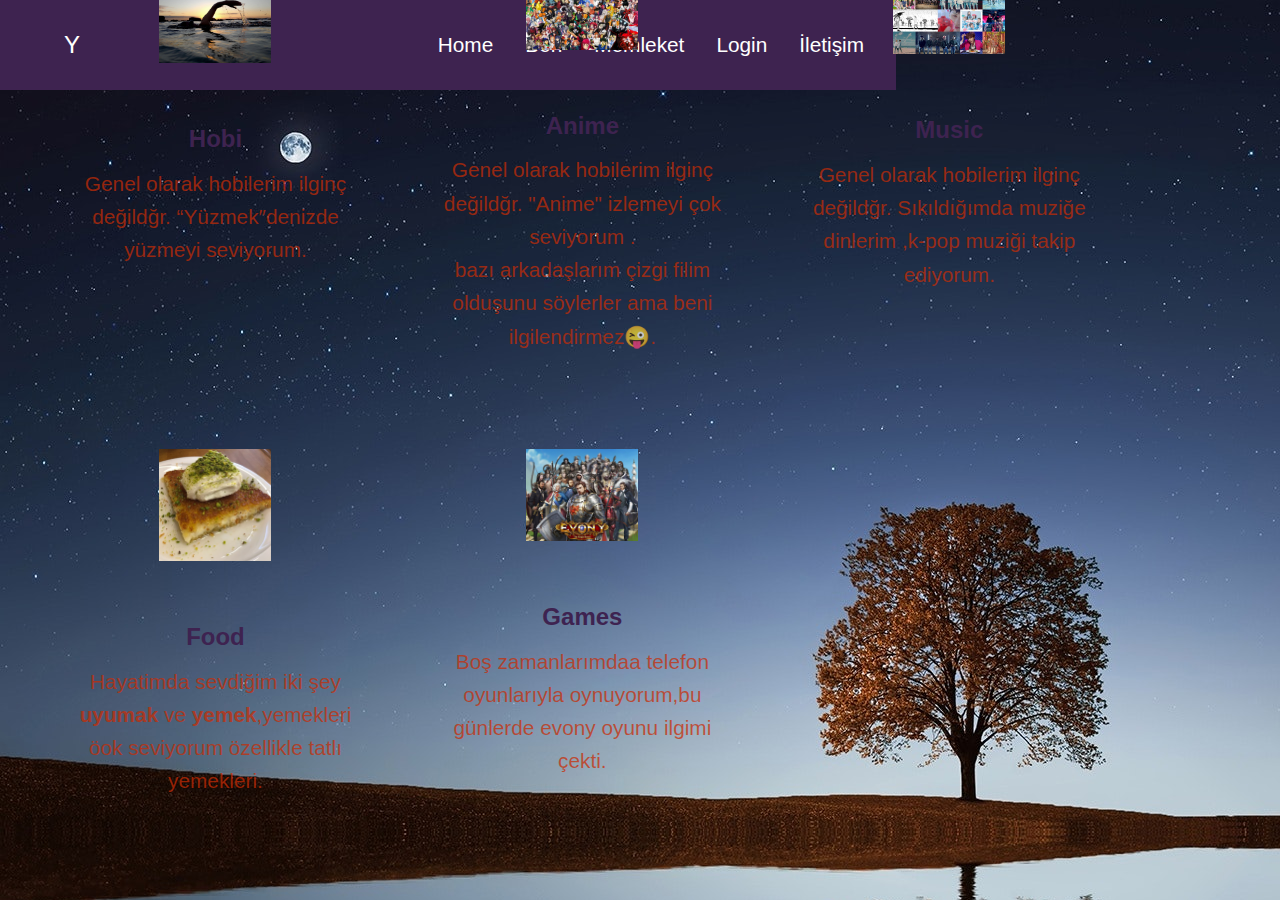
==== commit 35821d4d: "new commits2" ====
--- a/ben.html
+++ b/ben.html
@@ -9,7 +9,7 @@
         <link rel="stylesheet" href="https://cdnjs.cloudflare.com/ajax/libs/font-awesome/6.4.0/css/all.min.css" 
         integrity="sha512-iecdLmaskl7CVkqkXNQ/ZH/XLlvWZOJyj7Yy7tcenmpD1ypASozpmT/E0iPtmFIB46ZmdtAc9eNBvH0H/ZpiBw==" 
         crossorigin="anonymous" referrerpolicy="no-referrer" />
-        <link rel="stylesheet" href="style.css">
+        <link rel="stylesheet" href="style2.css">
          <title>Yemin || Ben Page</title>
     </head>
     <body>
@@ -37,7 +37,7 @@
         </header>
 
         <div class="container">
-           <div class="description">
+           <div class="description-b">
             <h2 class="heading-secondary">
                 Benim adım Yemin CÜNEYT.
             </h2>
@@ -46,8 +46,8 @@
                 11 sene Suriye'de ,10 sene Türkiye'de yaşadım.
                 Evde kalmayı tercşh ederim ama aile pikniği varsa onlarla gitmekten çekinmem.
             </p>
-            <div class="cards">
-                    <div class="card">
+            <div class="cards1">
+                    <div class="card-b">
                     <div class="icon">
                         <img src="img/swim.jpg" alt="image 1">   
                         </div>
@@ -57,7 +57,7 @@
                         </p>
                     </div>
 
-                        <div class="card">
+                        <div class="card-b">
                             <div class="icon">
                             <img src="img/anime-1.jpg" alt="image 2">
                             </div>
@@ -68,7 +68,7 @@
                             </p>
                         </div>
 
-                        <div class="card">
+                        <div class="card-b">
                             <div class="icon">
                             <img src="img/kpop.jpg" alt="image 3">
                             </div>
@@ -78,7 +78,7 @@
                             </p>
                         </div>
 
-                        <div class="card">
+                        <div class="card-b">
                             <div class="icon">
                             <img src="img/kunefe.jpg" alt="image 4">
                             </div>
@@ -88,7 +88,7 @@
                             </p>
                         </div>
 
-                        <div class="card">
+                        <div class="card-b">
                         <div class="icon">
                             <img src="img/evony.jpg" alt="image 5">
                             </div>
--- a/style2.css
+++ b/style2.css
@@ -0,0 +1,212 @@
+:root {
+    --primary-color:rgb(62, 35, 80);
+    --color-white: #fff;
+    --color-black: rgb(46, 38, 24);
+    --background-color: rgb(210, 139, 238);
+  }
+  *,
+  *::before,
+  *::after {
+    margin: 0;
+    padding: 0;
+    box-sizing: border-box;
+  }
+
+  body {
+    font-family: sans-serif;
+    font-size: 1.3rem;
+    min-height: 100vh;
+    line-height: 1.6;
+    background-image: url(img/relax.jpg);
+  }
+  /* utility  */
+  .container {
+    padding: 0 5%;
+  }
+  a {
+    color: var(--color-white);
+    text-decoration: none;
+  }
+  p {
+    color: rgba(201, 44, 5, 0.719);
+  }
+  .mb {
+    margin-bottom: 4rem;
+  }
+  .heading-primary {
+    font-size: 2.5rem;
+    font-weight: 300;
+    line-height: 1;
+    color: var(--primary-color);
+    margin-bottom: 1rem;
+  }
+  .heading-primary-1 {
+    color: rgb(129, 18, 18);
+    font-size: x-large;
+  }
+
+  .heading-secondary {
+    font-size: 2rem;
+    font-weight: 300;
+    line-height: 1;
+    color: var(--primary-color);
+    margin-bottom: 1.5rem;
+  }
+  .heading-tertiary {
+    font-size: 1.5rem;
+    color: var(--primary-color);
+    margin-bottom: .5rem;
+  }
+
+  /* header  */
+header {
+    height: 10vh;
+    display: flex;
+  }
+  .main-nav {
+    width: 70%;
+    background-color: var(--primary-color);
+    padding-left: 5%;
+    display: flex;
+    align-items: center;
+    justify-content: space-between;
+  }
+  .main-nav ul,
+  .sub-nav ul {
+    list-style: none;
+    display: flex;
+  }
+  .main-nav ul li a {
+    text-transform: capitalize;
+    padding-right: 2rem;
+  }
+  .logo {
+    font-size: 1.5rem;
+  }
+  .sub-nav {
+    width: 30%;
+    padding-right: 5%;
+    display: flex;
+    align-items: center;
+    justify-content: flex-end;
+  }
+  .sub-nav ul li a {
+    color: var(--primary-color);
+    padding-left: 1.5rem;
+  }
+  
+  /* zero  */
+.zero {
+    height: calc(100vh - 10vh);
+    display: flex;
+    justify-content: space-between;
+  }
+  .content {
+    flex: 0 0 50%;
+    display: flex;
+    flex-direction: column;
+    align-items: flex-start;
+    justify-content: center;
+    padding-right: 1rem;
+  }
+  .zero-img {
+    flex: 0 0 50%;
+  }
+  .zero-img img {
+    width: 100%;
+    height: 70%;
+  }
+  .btn {
+    display: inline-block;
+    background-color: var(--primary-color);
+    padding: 0.5rem 1.5rem;
+    margin-top: 4rem;
+  }
+  /* ben  */
+.description-b {
+  height: 50vh;
+  width: 90%;
+  display: flex;
+  flex-direction: column;
+  justify-content: center;
+}
+.description-b .iletisim-p {
+  font-size: xx-large;
+  color: rgb(160, 75, 10);
+}
+.cards1 {
+  display: grid;
+  grid-template-columns: repeat(auto-fit, minmax(300px, 1fr));
+  gap: 4rem;
+  text-align: center;
+  margin-top: 4rem;
+}
+.card-b {
+  margin-bottom: 2rem;
+}
+
+.card-b .icon img {
+  width: 7rem;
+  height: auto;
+  margin-bottom: 3rem;
+}
+
+/* iletisim  */
+.iletisim-form form {
+    width: 80%;
+  }
+  .iletisim-form .row {
+    width: 100%;
+    display: flex;
+  }
+  .input50 {
+    width: 50%;
+    margin: 0 10px;
+  }
+  .input100 {
+    width: 100%;
+    margin: 0 10px;
+  }
+  .iletisim-form .row input,
+  .iletisim-form .row textarea {
+    font-size: rem;
+    font-weight: 300;
+    width: 100%;
+    border: 1px solid rgba(0, 0, 0, 0.2);
+    color: var(--color-black);
+    padding: 10px;
+    outline: none;
+    margin: 20px 0;
+  }
+  .iletisim-form .row textarea {
+    height: 150px;
+  }
+  .iletisim-form .row input[type="submit"] {
+    background-color: var(--primary-color);
+    color: var(--color-white);
+    border: 0;
+    cursor: pointer;
+  }
+  @media(max-width:950px) {
+    .zero-img,
+    .sub-nav {
+      display: none;
+    }
+    .content {
+      flex: 0 0 100%;
+    }
+    .main-nav {
+      width: 100%;
+    }
+    .iletisim-form form {
+      width: 100%;
+    }
+    .iletisim-form .row {
+      flex-direction: column;
+    }
+    .iletisim-form .input100,
+    .iletisim-form .input50 {
+      width: 100%;
+    }
+  }
+ 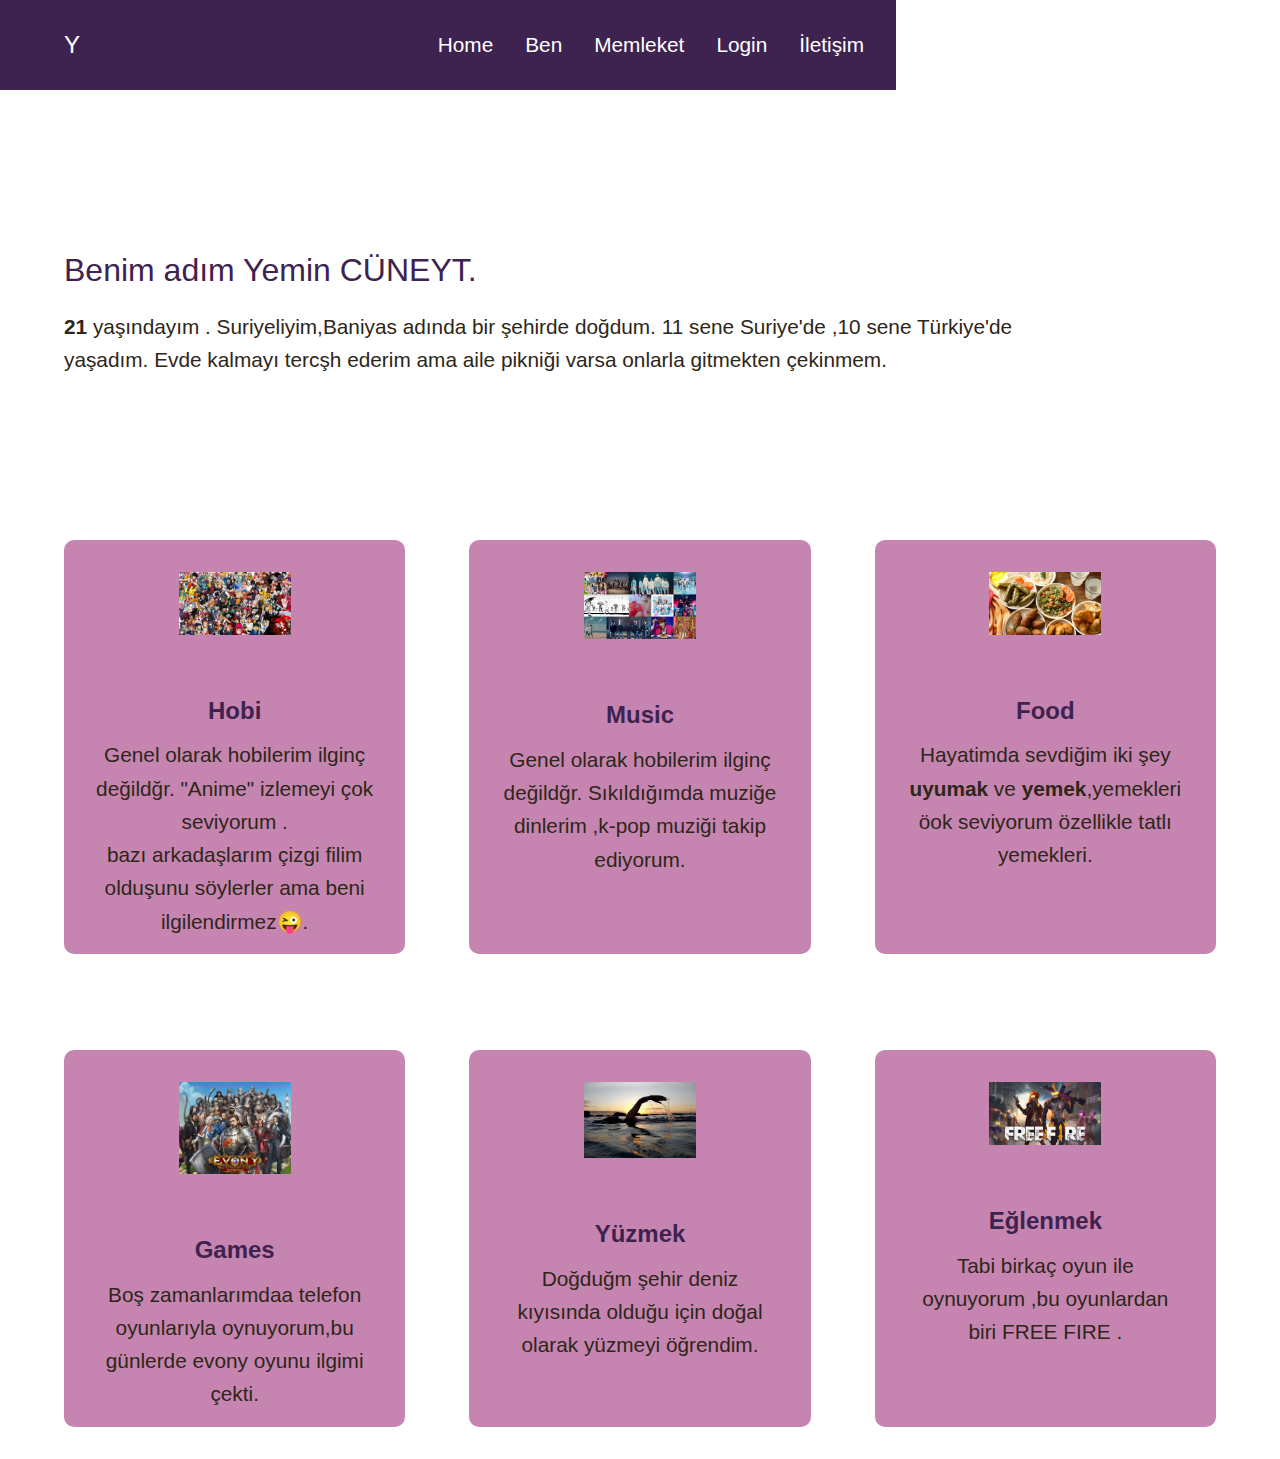
==== commit 4b35eec4: "more" ====
--- a/ben.html
+++ b/ben.html
@@ -21,7 +21,7 @@
                     <li><a href="index.html">Home</a></li>
                     <li><a href="Ben.html">Ben</a></li>
                     <li><a href="Memleket.html">Memleket</a></li>
-                    <li><a href="Login.html">Login</a></li>
+                    <li><a href="Login.php">Login</a></li>
                     <li><a href="Iletisim.html">İletişim</a></li>
                 </ul>
             </div>
@@ -37,68 +37,72 @@
         </header>
 
         <div class="container">
-           <div class="description-b">
-            <h2 class="heading-secondary">
+            <div class="description">
+              <h2 class="heading-secondary">
                 Benim adım Yemin CÜNEYT.
-            </h2>
-            <p>
-                <b>21</b> yaşındayım . Suriyeliyim,Baniyas adında bir şehirde doğdum.
+              </h2>
+              <p><b>21</b> yaşındayım . Suriyeliyim,Baniyas adında bir şehirde doğdum.
                 11 sene Suriye'de ,10 sene Türkiye'de yaşadım.
-                Evde kalmayı tercşh ederim ama aile pikniği varsa onlarla gitmekten çekinmem.
-            </p>
-            <div class="cards1">
-                    <div class="card-b">
-                    <div class="icon">
-                        <img src="img/swim.jpg" alt="image 1">   
-                        </div>
-                        <h3 class="heading-tertiary">Hobi</h3>         
-                        <p>
-                            Genel olarak hobilerim ilginç değildğr. “Yüzmek″denizde yüzmeyi seviyorum.
-                        </p>
-                    </div>
-
-                        <div class="card-b">
-                            <div class="icon">
-                            <img src="img/anime-1.jpg" alt="image 2">
-                            </div>
-                            <h3 class="heading-tertiary">Anime</h3>         
-                            <p>
-                                Genel olarak hobilerim ilginç değildğr. "Anime" izlemeyi çok seviyorum .
-                                <br>bazı arkadaşlarım çizgi filim olduşunu söylerler ama beni ilgilendirmez😜.
-                            </p>
-                        </div>
-
-                        <div class="card-b">
-                            <div class="icon">
-                            <img src="img/kpop.jpg" alt="image 3">
-                            </div>
-                            <h3 class="heading-tertiary">Music</h3>         
-                            <p>
-                                Genel olarak hobilerim ilginç değildğr. Sıkıldığımda muziğe dinlerim ,k-pop muziği takip ediyorum.
-                            </p>
-                        </div>
-
-                        <div class="card-b">
-                            <div class="icon">
-                            <img src="img/kunefe.jpg" alt="image 4">
-                            </div>
-                            <h3 class="heading-tertiary">Food</h3>         
-                            <p>
-                                Hayatimda sevdiğim iki şey <b>uyumak</b> ve <b>yemek</b>,yemekleri öok seviyorum özellikle tatlı yemekleri.
-                            </p>
-                        </div>
-
-                        <div class="card-b">
-                        <div class="icon">
-                            <img src="img/evony.jpg" alt="image 5">
-                            </div>
-                            <h3 class="heading-tertiary">Games</h3>         
-                            <p>
-                                Boş zamanlarımdaa telefon oyunlarıyla oynuyorum,bu günlerde evony oyunu ilgimi çekti.
-                            </p>
-                        </div>
+                Evde kalmayı tercşh ederim ama aile pikniği varsa onlarla gitmekten çekinmem.</p>
             </div>
-        </div>
-    </body>
-
-</html>+            <div class="cards">
+              <div class="card">
+                <div class="icon">
+                  <img src="img/anime-1.jpg" alt="Image 1">
+                </div>
+                <h3 class="heading-tertiary">Hobi</h3>
+                <p>
+                    Genel olarak hobilerim ilginç değildğr. "Anime" izlemeyi çok seviyorum .
+                    <br>bazı arkadaşlarım çizgi filim olduşunu söylerler ama beni ilgilendirmez😜.
+                </p>
+                </p>
+              </div>
+              <div class="card">
+                <div class="icon">
+                  <img src="img/kpop.jpg" alt="Image 2">
+                </div>
+                <h3 class="heading-tertiary">Music</h3>
+                <p>
+                    Genel olarak hobilerim ilginç değildğr. Sıkıldığımda muziğe dinlerim ,k-pop muziği takip ediyorum.
+                </p>
+              </div>
+              <div class="card">
+                <div class="icon">
+                  <img src="img/food.jpg" alt="Image 3">
+                </div>
+                <h3 class="heading-tertiary">Food</h3>
+                <p>
+                    Hayatimda sevdiğim iki şey <b>uyumak</b> ve <b>yemek</b>,yemekleri öok seviyorum özellikle tatlı yemekleri.
+                </p>
+              </div>
+              <div class="card">
+                <div class="icon">
+                  <img src="img/evony.jpg" alt="Image 4">
+                </div>
+                <h3 class="heading-tertiary">Games</h3>
+                <p>
+                    Boş zamanlarımdaa telefon oyunlarıyla oynuyorum,bu günlerde evony oyunu ilgimi çekti.
+                </p>
+              </div>
+              <div class="card">
+                <div class="icon">
+                  <img src="img/swim.jpg" alt="Image 5">
+                </div>
+                <h3 class="heading-tertiary">Yüzmek</h3>
+                <p>
+                  Doğduğm şehir deniz kıyısında olduğu için doğal olarak yüzmeyi öğrendim.
+                </p>
+              </div>
+              <div class="card">
+                <div class="icon">
+                  <img src="img/freefire.jpg" alt="Image 6">
+                </div>
+                <h3 class="heading-tertiary">Eğlenmek</h3>
+                <p>
+                  Tabi birkaç oyun ile oynuyorum ,bu oyunlardan biri FREE FIRE .
+                </p>
+              </div>
+            </div>
+          </div>
+        </body>
+      </html>--- a/style2.css
+++ b/style2.css
@@ -1,212 +1,213 @@
+
 :root {
-    --primary-color:rgb(62, 35, 80);
-    --color-white: #fff;
-    --color-black: rgb(46, 38, 24);
-    --background-color: rgb(210, 139, 238);
-  }
-  *,
-  *::before,
-  *::after {
-    margin: 0;
-    padding: 0;
-    box-sizing: border-box;
-  }
-
-  body {
-    font-family: sans-serif;
-    font-size: 1.3rem;
-    min-height: 100vh;
-    line-height: 1.6;
-    background-image: url(img/relax.jpg);
-  }
-  /* utility  */
-  .container {
-    padding: 0 5%;
-  }
-  a {
-    color: var(--color-white);
-    text-decoration: none;
-  }
-  p {
-    color: rgba(201, 44, 5, 0.719);
-  }
-  .mb {
-    margin-bottom: 4rem;
-  }
-  .heading-primary {
-    font-size: 2.5rem;
-    font-weight: 300;
-    line-height: 1;
-    color: var(--primary-color);
-    margin-bottom: 1rem;
-  }
-  .heading-primary-1 {
-    color: rgb(129, 18, 18);
-    font-size: x-large;
-  }
-
-  .heading-secondary {
-    font-size: 2rem;
-    font-weight: 300;
-    line-height: 1;
-    color: var(--primary-color);
-    margin-bottom: 1.5rem;
-  }
-  .heading-tertiary {
-    font-size: 1.5rem;
-    color: var(--primary-color);
-    margin-bottom: .5rem;
-  }
-
-  /* header  */
+  --primary-color:rgb(62, 35, 80);
+  --color-white: #fff;
+  --color-black: rgb(46, 38, 24);
+  --border-color: rgb(115, 19, 204);
+}
+*,
+*::before,
+*::after {
+  margin: 0;
+  padding: 0;
+  box-sizing: border-box;
+}
+body {
+  font-family: sans-serif;
+  font-size: 1.3rem;
+  min-height: 100vh;
+  line-height: 1.6;
+}
+/* utility  */
+.container {
+  padding: 0 5%;
+}
+a {
+  color: var(--color-white);
+  text-decoration: none;
+}
+p {
+  color: var(--color-black);
+}
+.mb {
+  margin-bottom: 4rem;
+}
+.heading-primary {
+  font-size: 2.5rem;
+  font-weight: 300;
+  line-height: 1;
+  color: var(--primary-color);
+  margin-bottom: 1rem;
+}
+.heading-secondary {
+  font-size: 2rem;
+  font-weight: 300;
+  line-height: 1;
+  color: var(--primary-color);
+  margin-bottom: 1.5rem;
+}
+.heading-tertiary {
+  font-size: 1.5rem;
+  color: var(--primary-color);
+  margin-bottom: .5rem;
+}
+/* header  */
 header {
-    height: 10vh;
-    display: flex;
-  }
-  .main-nav {
-    width: 70%;
-    background-color: var(--primary-color);
-    padding-left: 5%;
-    display: flex;
-    align-items: center;
-    justify-content: space-between;
-  }
-  .main-nav ul,
-  .sub-nav ul {
-    list-style: none;
-    display: flex;
-  }
-  .main-nav ul li a {
-    text-transform: capitalize;
-    padding-right: 2rem;
-  }
-  .logo {
-    font-size: 1.5rem;
-  }
-  .sub-nav {
-    width: 30%;
-    padding-right: 5%;
-    display: flex;
-    align-items: center;
-    justify-content: flex-end;
-  }
-  .sub-nav ul li a {
-    color: var(--primary-color);
-    padding-left: 1.5rem;
-  }
-  
-  /* zero  */
-.zero {
-    height: calc(100vh - 10vh);
-    display: flex;
-    justify-content: space-between;
-  }
-  .content {
-    flex: 0 0 50%;
-    display: flex;
-    flex-direction: column;
-    align-items: flex-start;
-    justify-content: center;
-    padding-right: 1rem;
-  }
-  .zero-img {
-    flex: 0 0 50%;
-  }
-  .zero-img img {
-    width: 100%;
-    height: 70%;
-  }
-  .btn {
-    display: inline-block;
-    background-color: var(--primary-color);
-    padding: 0.5rem 1.5rem;
-    margin-top: 4rem;
-  }
-  /* ben  */
-.description-b {
+  height: 10vh;
+  display: flex;
+}
+.main-nav {
+  width: 70%;
+  background-color: var(--primary-color);
+  padding-left: 5%;
+  display: flex;
+  align-items: center;
+  justify-content: space-between;
+}
+.main-nav ul,
+.sub-nav ul {
+  list-style: none;
+  display: flex;
+}
+.main-nav ul li a {
+  text-transform: capitalize;
+  padding-right: 2rem;
+}
+.logo {
+  font-size: 1.5rem;
+}
+.sub-nav {
+  width: 30%;
+  padding-right: 5%;
+  display: flex;
+  align-items: center;
+  justify-content: flex-end;
+}
+.sub-nav ul li a {
+  color: var(--primary-color);
+  padding-left: 1.5rem;
+}
+/* hero  */
+.hero {
+  height: calc(100vh - 10vh);
+  display: flex;
+  justify-content: space-between;
+}
+.content {
+  flex: 0 0 50%;
+  display: flex;
+  flex-direction: column;
+  align-items: flex-start;
+  justify-content: center;
+  padding-right: 1rem;
+}
+.hero-img {
+  flex: 0 0 50%;
+}
+.hero-img img {
+  width: 100%;
+  height: 100%;
+}
+.btn {
+  display: inline-block;
+  background-color: var(--primary-color);
+  padding: 0.5rem 1.5rem;
+  margin-top: 4rem;
+}
+/* services  */
+.description {
   height: 50vh;
   width: 90%;
   display: flex;
   flex-direction: column;
   justify-content: center;
 }
-.description-b .iletisim-p {
-  font-size: xx-large;
-  color: rgb(160, 75, 10);
-}
-.cards1 {
+.cards {
   display: grid;
   grid-template-columns: repeat(auto-fit, minmax(300px, 1fr));
   gap: 4rem;
   text-align: center;
-  margin-top: 4rem;
-}
-.card-b {
+
+.card {
   margin-bottom: 2rem;
-}
-
-.card-b .icon img {
+  position: relative;
+  background-color: rgb(197, 133, 176);
+  padding: 2rem 2rem 1rem;
+  border-radius: 10px;
+  cursor: pointer;
+  transition: background 0.4s;
+}
+}
+.card .icon img {
   width: 7rem;
   height: auto;
   margin-bottom: 3rem;
 }
-
-/* iletisim  */
-.iletisim-form form {
-    width: 80%;
-  }
-  .iletisim-form .row {
+/* work  */
+.work {
+  display: grid;
+  grid-template-columns: repeat(auto-fit, minmax(300px, 1fr));
+  gap: 2rem;
+}
+.work img {
+  width: 100%;
+  height: 100%;
+}
+/* contact  */
+.contact-form form {
+  width: 80%;
+}
+.contact-form .row {
+  width: 100%;
+  display: flex;
+}
+.input50 {
+  width: 50%;
+  margin: 0 10px;
+}
+.input100 {
+  width: 100%;
+  margin: 0 10px;
+}
+.contact-form .row input,
+.contact-form .row textarea {
+  font-size: 1.2rem;
+  font-weight: 300;
+  width: 100%;
+  border: 1px solid rgba(0, 0, 0, 0.2);
+  color: var(--color-black);
+  padding: 10px;
+  outline: none;
+  margin: 10px 0;
+}
+.contact-form .row textarea {
+  height: 150px;
+}
+.contact-form .row input[type="submit"] {
+  background-color: var(--primary-color);
+  color: var(--color-white);
+  border: 0;
+  cursor: pointer;
+}
+@media(max-width:950px) {
+  .hero-img,
+  .sub-nav {
+    display: none;
+  }
+  .content {
+    flex: 0 0 100%;
+  }
+  .main-nav {
     width: 100%;
-    display: flex;
-  }
-  .input50 {
-    width: 50%;
-    margin: 0 10px;
-  }
-  .input100 {
+  }
+  .contact-form form {
     width: 100%;
-    margin: 0 10px;
-  }
-  .iletisim-form .row input,
-  .iletisim-form .row textarea {
-    font-size: rem;
-    font-weight: 300;
+  }
+  .contact-form .row {
+    flex-direction: column;
+  }
+  .contact-form .input100,
+  .contact-form .input50 {
     width: 100%;
-    border: 1px solid rgba(0, 0, 0, 0.2);
-    color: var(--color-black);
-    padding: 10px;
-    outline: none;
-    margin: 20px 0;
-  }
-  .iletisim-form .row textarea {
-    height: 150px;
-  }
-  .iletisim-form .row input[type="submit"] {
-    background-color: var(--primary-color);
-    color: var(--color-white);
-    border: 0;
-    cursor: pointer;
-  }
-  @media(max-width:950px) {
-    .zero-img,
-    .sub-nav {
-      display: none;
-    }
-    .content {
-      flex: 0 0 100%;
-    }
-    .main-nav {
-      width: 100%;
-    }
-    .iletisim-form form {
-      width: 100%;
-    }
-    .iletisim-form .row {
-      flex-direction: column;
-    }
-    .iletisim-form .input100,
-    .iletisim-form .input50 {
-      width: 100%;
-    }
-  }
- +  }
+}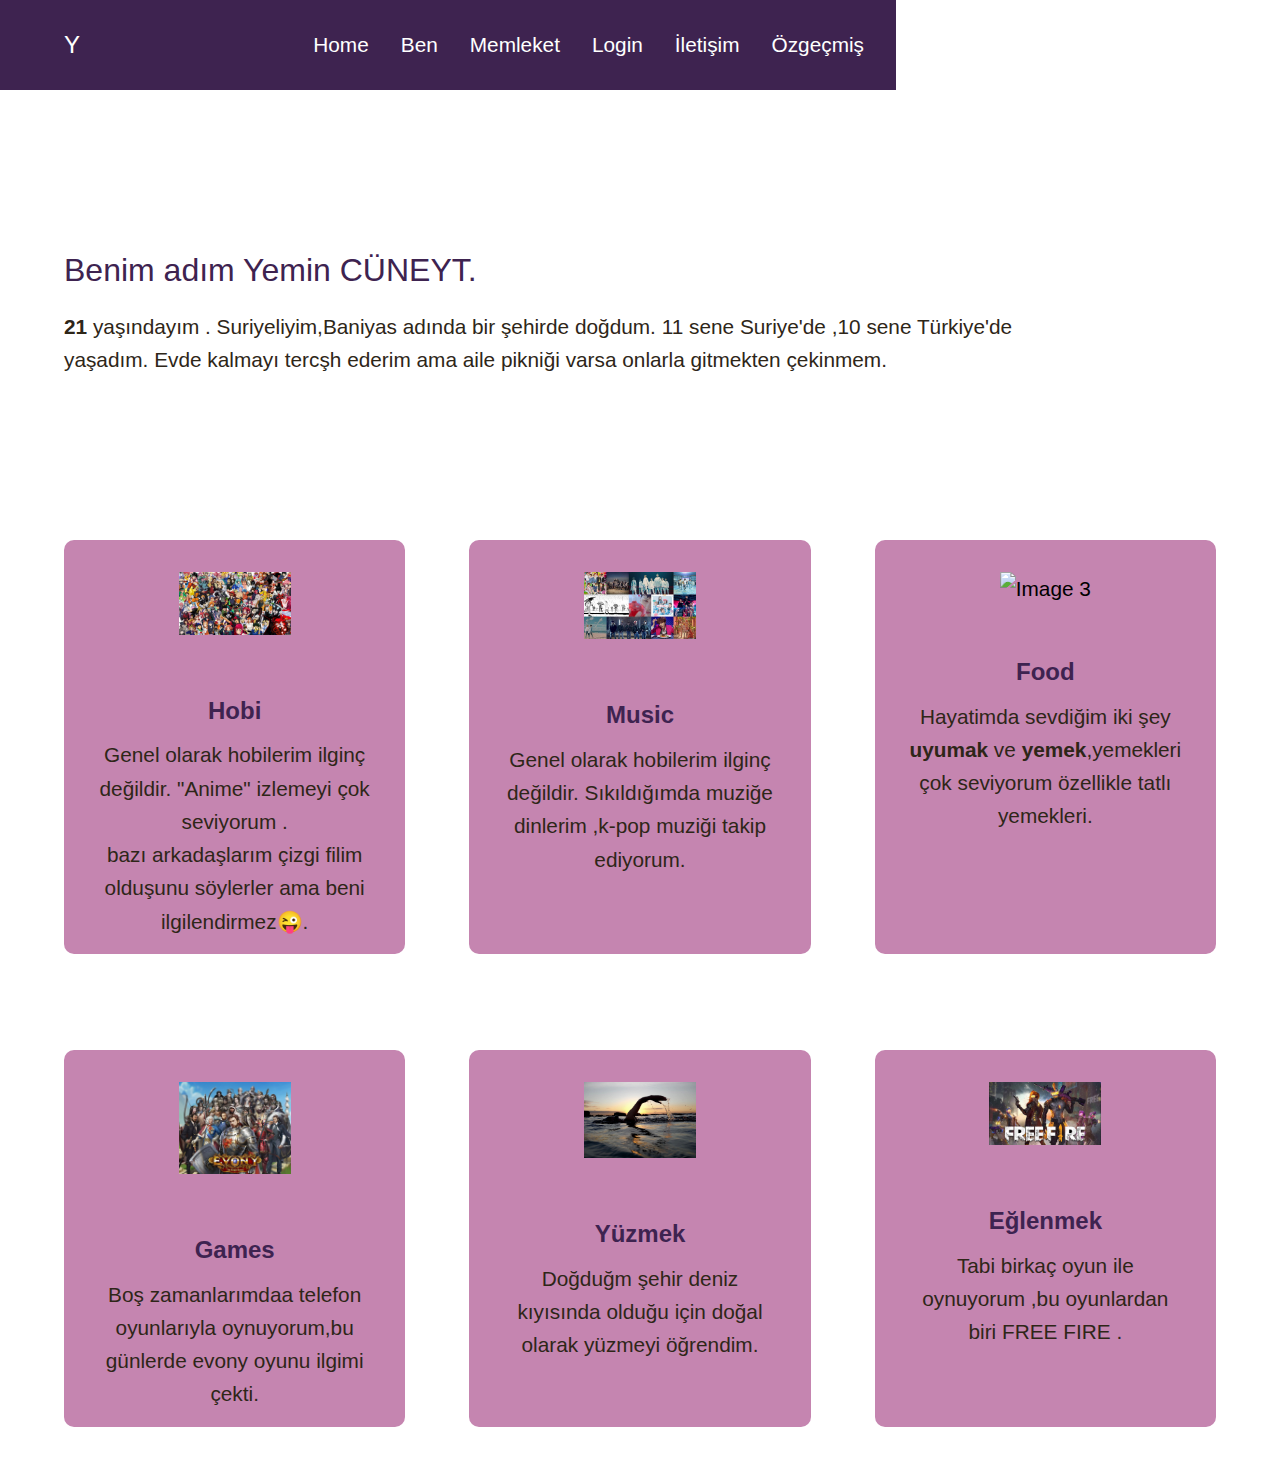
==== commit d5687474: "lastCommits" ====
--- a/ben.html
+++ b/ben.html
@@ -23,15 +23,16 @@
                     <li><a href="Memleket.html">Memleket</a></li>
                     <li><a href="Login.php">Login</a></li>
                     <li><a href="Iletisim.html">İletişim</a></li>
+                    <li><a href="ozgecmis.html">Özgeçmiş</a></li>
                 </ul>
             </div>
 
             <div class="sub-nav">
                 <ul>
-                    <li><a href="#"><i class="fa-brands fa-facebook-f"></i></a></li>
-                    <li><a href="#"><i class="fa-brands fa-instagram"></i></a></li>
-                    <li><a href="#"><i class="fa-brands fa-square-github"></i></a></li>
-                    <li><a href="#"><i class="fa-solid fa-at"></i></a></li>
+                  <li><a href="https://www.facebook.com/profile.php?id=100091617486849"><i class="fa-brands fa-facebook-f"></i></a></li>
+                  <li><a href="https://www.instagram.com/yemincuneyt/"><i class="fa-brands fa-instagram"></i></a></li>
+                  <li><a href="https://github.com/yammuni"><i class="fa-brands fa-square-github"></i></a></li>
+                  <li><a href="index.html"><i class="fa-solid fa-at"></i></a></li>
                 </ul>
             </div>
         </header>
@@ -52,7 +53,7 @@
                 </div>
                 <h3 class="heading-tertiary">Hobi</h3>
                 <p>
-                    Genel olarak hobilerim ilginç değildğr. "Anime" izlemeyi çok seviyorum .
+                    Genel olarak hobilerim ilginç değildir. "Anime" izlemeyi çok seviyorum .
                     <br>bazı arkadaşlarım çizgi filim olduşunu söylerler ama beni ilgilendirmez😜.
                 </p>
                 </p>
@@ -63,7 +64,7 @@
                 </div>
                 <h3 class="heading-tertiary">Music</h3>
                 <p>
-                    Genel olarak hobilerim ilginç değildğr. Sıkıldığımda muziğe dinlerim ,k-pop muziği takip ediyorum.
+                    Genel olarak hobilerim ilginç değildir. Sıkıldığımda muziğe dinlerim ,k-pop muziği takip ediyorum.
                 </p>
               </div>
               <div class="card">
@@ -72,7 +73,7 @@
                 </div>
                 <h3 class="heading-tertiary">Food</h3>
                 <p>
-                    Hayatimda sevdiğim iki şey <b>uyumak</b> ve <b>yemek</b>,yemekleri öok seviyorum özellikle tatlı yemekleri.
+                    Hayatimda sevdiğim iki şey <b>uyumak</b> ve <b>yemek</b>,yemekleri çok seviyorum özellikle tatlı yemekleri.
                 </p>
               </div>
               <div class="card">
--- a/style2.css
+++ b/style2.css
@@ -210,4 +210,144 @@
   .contact-form .input50 {
     width: 100%;
   }
+}
+/*********ozgecmis*********/
+.container-o {
+  font-family: 'Courier New', Courier, monospace;
+}
+.container-b {
+  display: flex;
+}
+.container-b .card-body {
+  position: relative;
+  background-color: rgb(144, 146, 11);
+  padding: 2rem 2rem 1rem;
+  box-shadow: 0 8px 20px hsla(19, 83%, 31%, 0.08);
+  border-radius: 10px;
+  cursor: pointer;
+  transition: background 0.4s;
+}
+
+.table {
+  margin: auto;
+  width: 100%;
+  border-collapse: collapse;
+  font-family: Arial, Helvetica, sans-serif;
+  font-size: 25px;
+  margin-left: 10%;
+  margin-right: 10%;
+}
+
+.table .table-info th {
+  background-color: #749b0a;
+  text-align: left;
+  padding: 8px;
+}
+.table .table-info td {
+  border-bottom: 1px solid #739c00;
+  padding: 8px;
+}
+.table .table-info tr:nth-child(even){
+  background-color: aqua;
+}
+/**********iletisim************/
+.header .iletisim-h{
+  height: 10vh;
+  display: flex;
+}
+b-iletisim {
+  background-image: url(img/relax.jpg);
+}
+.container-i {
+  display: flex;
+  justify-content: center;
+  align-items: center;
+  height: 100vh;
+}
+.iletisim-2 {
+  text-align: center;
+}
+.iletisim-2 h1-i {
+  text-align: center;
+
+}
+/*~~~~~~~~~~~~~~~ footer-home ~~~~~~~~~~~~~~~*/
+.footer-home {
+  padding-block: 3rem 2rem;
+}
+@media screen and (min-width: 1024px) {
+  .footer-home {
+    padding-block: 8rem 3rem;
+  }
+}
+.footer-home__container {
+  row-gap: 3rem;
+}
+@media screen and (min-width: 1024px) {
+  .footer-home__container {
+    position: relative;
+    grid-template-columns: repeat(2, max-content);
+    justify-content: space-between;
+  }
+}
+.footer-home__title {
+  font-size: var(--font-md);
+  margin-bottom: 1.5rem;
+}
+.footer-home__links {
+  row-gap: 0.5rem;
+}
+.footer-home__link {
+  color: var(--text-color);
+  transition: color 0.3s;
+}
+.footer-home__link:hover {
+  color: var(--primary-color);
+}
+@media screen and (min-width: 1024px) {
+  .footer-home__title,
+  .footer-home__description,
+  .footer-home__link,
+  .footer-home__information {
+    font-size: var(--font-sm);
+  }
+}
+.footer-home__social {
+  display: flex;
+  column-gap: 1.25rem;
+}
+.footer-home__social-link {
+  color: var(--primary-color);
+  font-size: 1.25rem;
+  transition: color 0.3s, transform 0.3s;
+}
+.footer-home__social-link:hover {
+  color: var(--primary-color-alt);
+  transform: translateY(-2px);
+}
+@media screen and (min-width: 1024px) {
+  .footer-home__social-link {
+    font-size: 1.5rem;
+  }
+}
+.footer-home__copy {
+  text-transform: capitalize;
+  text-align: center;
+  font-size: var(--font-xm);
+  color: var(--text-color-light);
+}
+.nav__logo,
+.footer__logo {
+  color: var(--primary-color);
+  font-family: var(--title-font);
+  font-size: var(--font-md);
+  font-weight: var(--font-semi-bold);
+  display: flex;
+  align-items: center;
+  column-gap: 0.5rem;
+  transition: color 0.3s;
+}
+.nav__logo img,
+.footer__logo img {
+  width: 25px;
 }